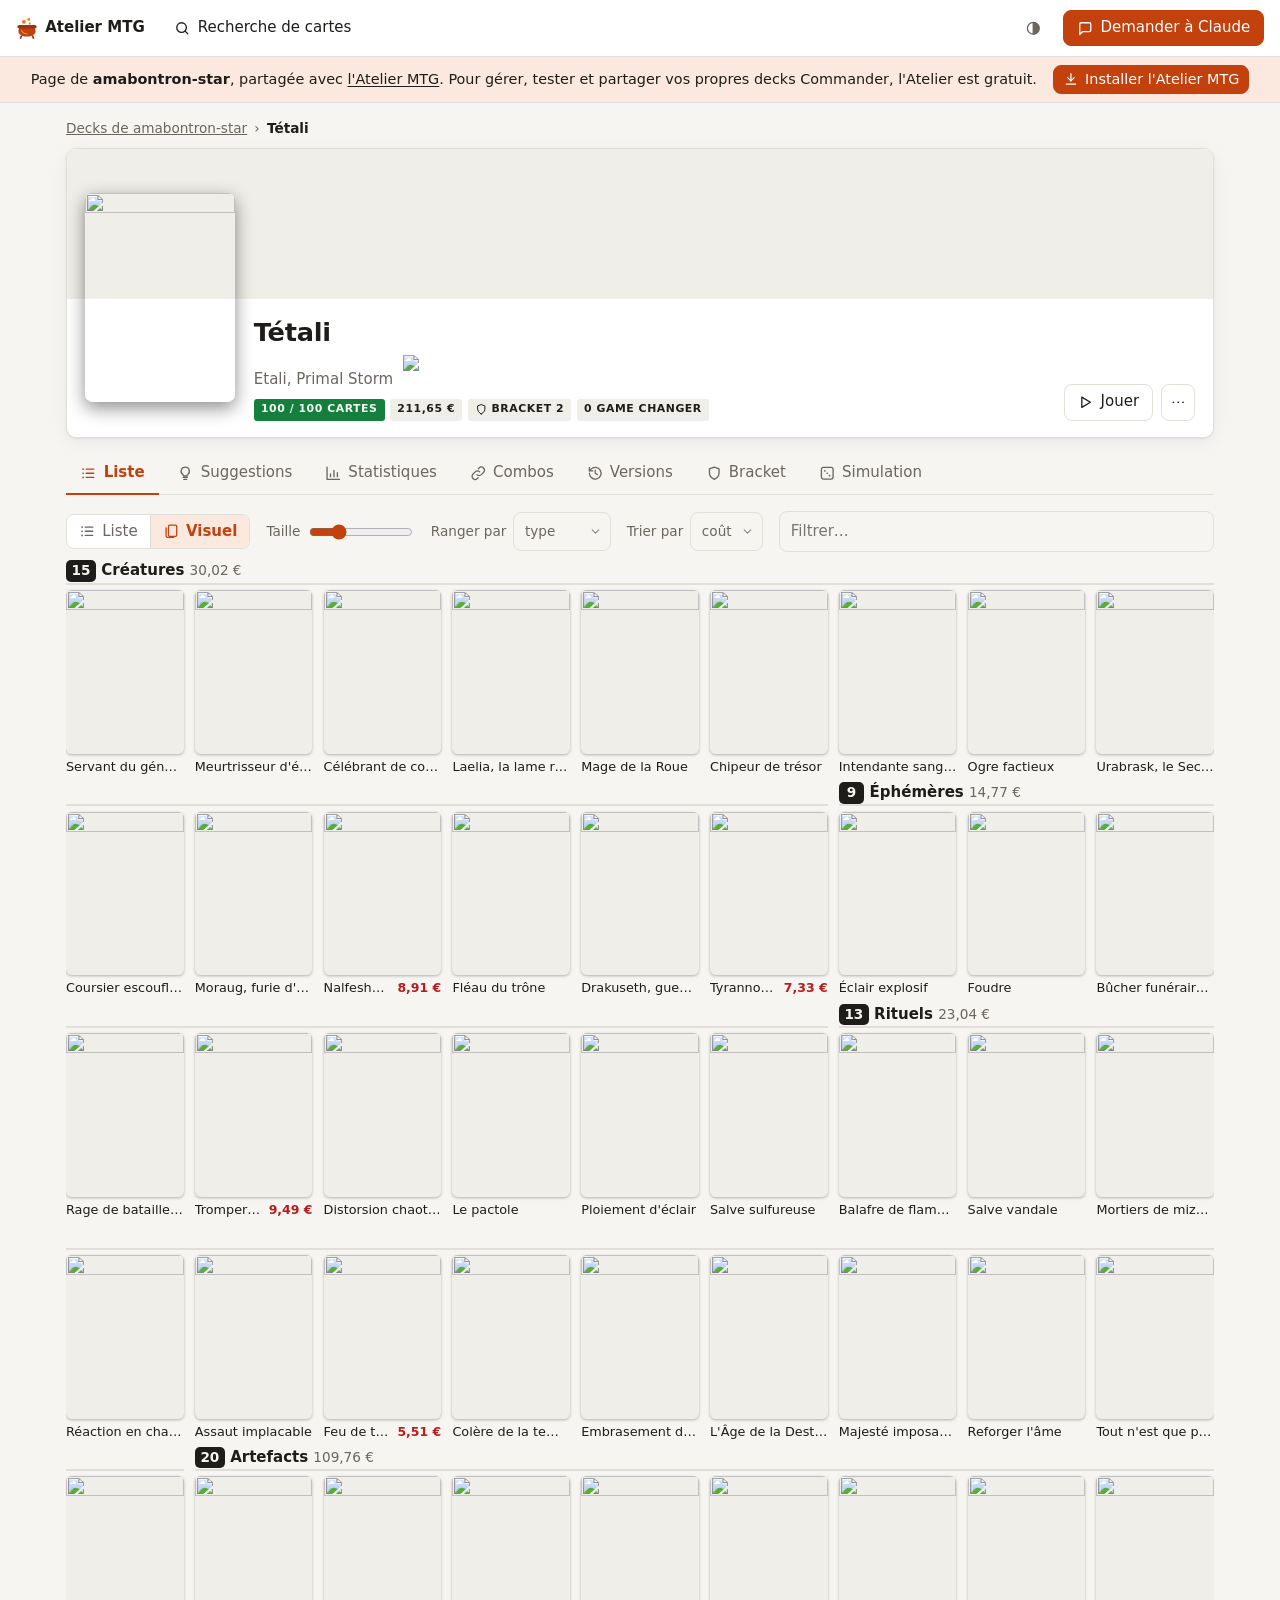
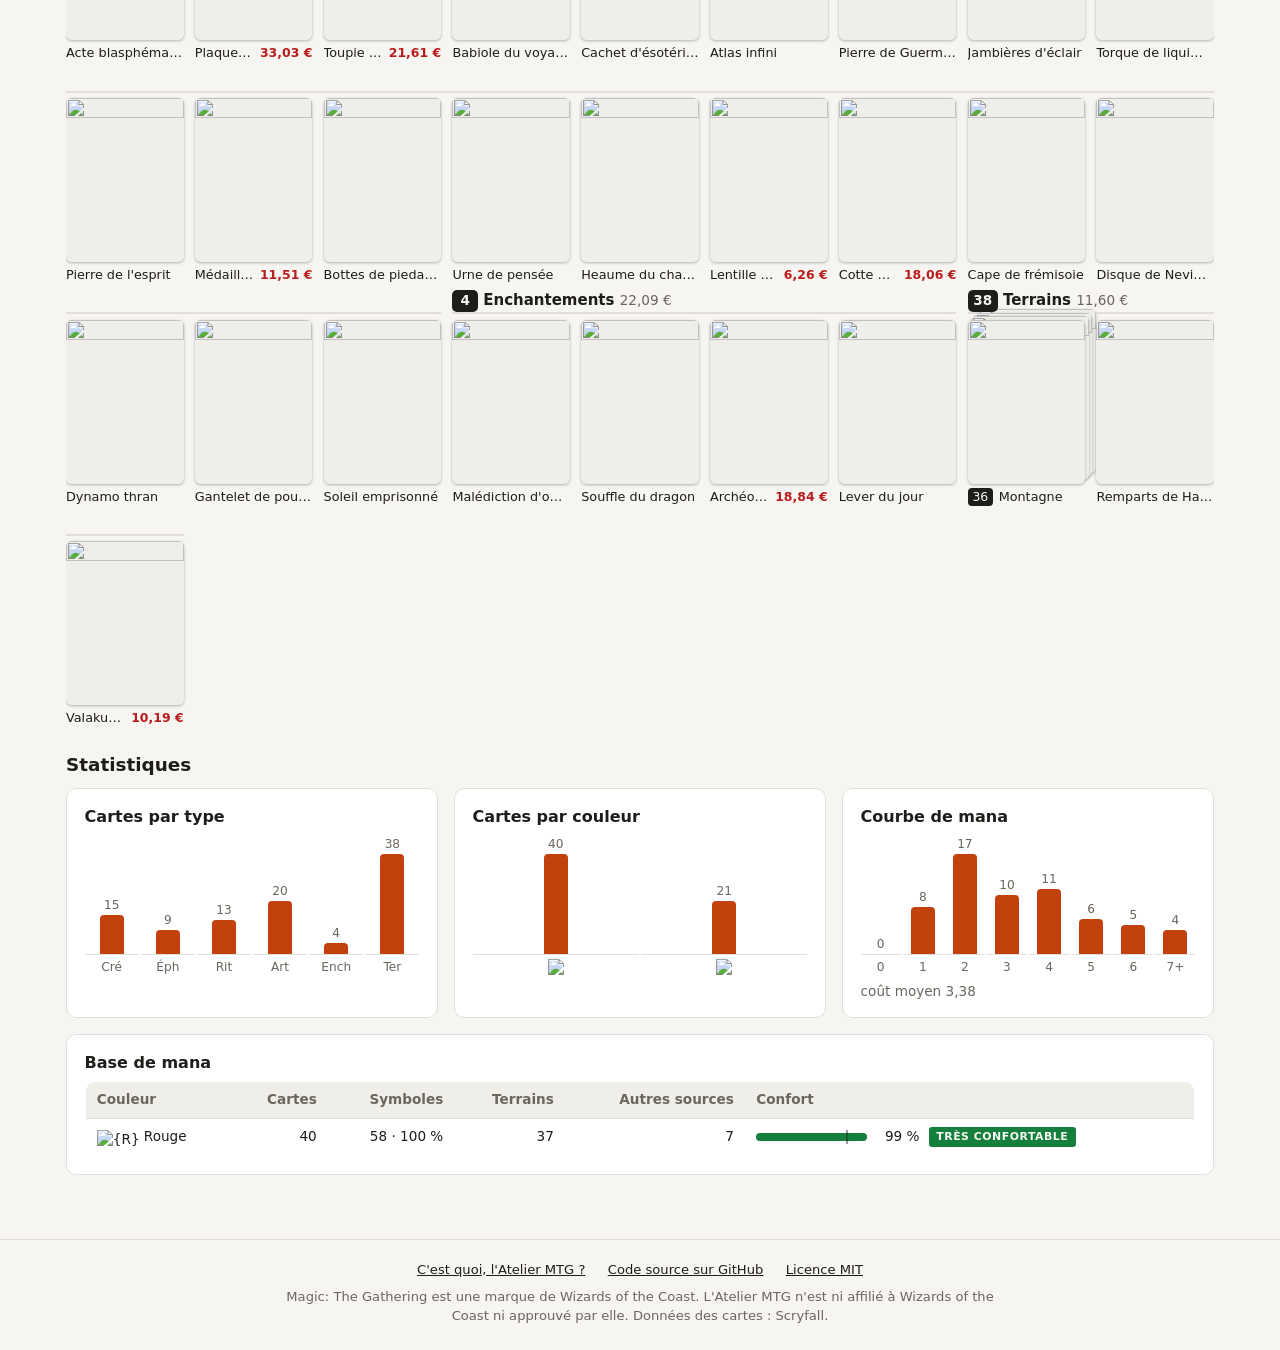
==== tetali/index.html @ b1fd6217 "Partage : Tétali" ====
<!doctype html>
<html lang="fr" class="partage">
<head>
  <meta charset="utf-8">
  <meta name="viewport" content="width=device-width, initial-scale=1">
  <title>Tétali : deck Commander mono-rouge, par amabontron-star</title>
  <meta name="description" content="Deck Commander mono-rouge de 100 cartes autour de Etali, Primal Storm, pour 211,65 €, bracket 2 : liste, visuel, statistiques, combos et table de jeu pour le tester. Partagé par amabontron-star.">
  <link rel="canonical" href="https://amabontron-star.github.io/tetali/">
  <meta name="robots" content="noindex">
  <meta property="og:type" content="website">
  <meta property="og:site_name" content="Atelier MTG">
  <meta property="og:locale" content="fr_FR">
  <meta property="og:url" content="https://amabontron-star.github.io/tetali/">
  <meta property="og:title" content="Tétali : deck Commander mono-rouge, par amabontron-star">
  <meta property="og:description" content="Deck Commander mono-rouge de 100 cartes autour de Etali, Primal Storm, pour 211,65 €, bracket 2 : liste, visuel, statistiques, combos et table de jeu pour le tester. Partagé par amabontron-star.">
  <meta property="og:image" content="https://amabontron-star.github.io/tetali/partage.jpg?v=3d656be153">
  <meta property="og:image:type" content="image/jpeg">
  <meta property="og:image:width" content="1200">
  <meta property="og:image:height" content="630">
  <meta property="og:image:alt" content="Tétali : carte de Etali, Primal Storm, couleurs et chiffres du deck">
  <meta name="twitter:card" content="summary_large_image">
  <link rel="icon" href="data:image/svg+xml,%3Csvg xmlns='http://www.w3.org/2000/svg' viewBox='0 0 32 32'%3E%3Ccircle cx='11.5' cy='7' r='2.8' fill='%23f97316'/%3E%3Ccircle cx='18.5' cy='3.6' r='2' fill='%23f97316'/%3E%3Ccircle cx='19.8' cy='9.6' r='1.6' fill='%23f97316'/%3E%3Cpath d='M8 27.5 6.6 30.6M24 27.5l1.4 3.1' stroke='%239a3412' stroke-width='2.4' stroke-linecap='round'/%3E%3Cpath d='M5 15h22c1 1.9 1.5 3.7 1.5 5.7 0 4.6-5.4 7.8-12.5 7.8S3.5 25.3 3.5 20.7c0-2 .5-3.8 1.5-5.7z' fill='%23c2410c'/%3E%3Crect x='2' y='11.5' width='28' height='5.2' rx='2.6' fill='%239a3412'/%3E%3Cpath d='M8 19.5c1.5 3.5 4.2 5 8 5' stroke='%23fdba74' stroke-width='1.6' fill='none' stroke-linecap='round' opacity='.7'/%3E%3C/svg%3E">
  <link rel="stylesheet" href="style.css?v=aef4d9f4a8">
</head>
<body>
  <header class="barre">
    <a href="#/" class="logo">Atelier MTG</a>
    <div class="aller">
      <input id="aller" class="champ" type="search" placeholder="Chercher une carte ou un deck…" autocomplete="off"
        aria-label="Chercher une carte ou un deck" aria-controls="aller-liste" aria-autocomplete="list">
      <div id="aller-liste" class="aller-liste" role="listbox" hidden></div>
    </div>
    <a href="#/recherche" id="lien-recherche" class="btn btn-discret lien-recherche" data-ico="chercher"><span>Recherche<span class="long">&nbsp;de cartes</span></span></a>
    <div class="espace"></div>
    <div class="barre-droite">
      <span id="etat-maj" class="etat-maj"></span>
      <button id="btn-rafraichir" class="btn btn-discret" data-ico="rafraichir" title="Rafraîchir les prix du jour et la liste officielle des Game Changers">Rafraîchir</button>
      <a href="#/options" id="lien-options" class="btn btn-discret" data-ico="options" title="Options" aria-label="Options"></a>
      <button id="btn-theme" class="btn btn-discret" data-ico="theme" title="Thème clair ou sombre" aria-label="Thème clair ou sombre"></button>
      <button id="btn-chat" class="btn btn-accent" data-ico="discussion"><span class="txt">Demander à Claude</span></button>
    </div>
  </header>
  <div class="cadre">
    <main id="vue" class="vue"></main>
    <aside id="chat" class="chat" hidden></aside>
  </div>
  <div id="modale" class="modale" hidden></div>
  <div id="menu" class="menu" hidden></div>
  <div id="apercu" class="apercu" hidden><img alt=""><div class="legende" hidden></div></div>
  <div id="bulle" class="bulle" role="tooltip" hidden></div>
  <div id="fiche-survol" class="fiche-survol" role="tooltip" hidden></div>
  <div id="toast" class="toast" hidden></div>
  <script src="donnees.js?v=36ec52206e"></script>
  <script src="app.js?v=e1c7c153cd"></script>
</body>
</html>
---- tetali/style.css ----
/* Atelier MTG — thème clair par défaut, sombre selon le système ou le bouton ◐ */
:root {
  --fond: #f6f5f2;
  --surface: #ffffff;
  --surface-2: #f0eee9;
  --bord: #e2dfd8;
  --texte: #1f1d1a;
  --texte-2: #6b665e;
  --accent: #c2410c;
  --accent-texte: #ffffff;
  --accent-doux: #fbe9df;
  --bon: #15803d;
  --bon-doux: #e3f4e8;
  --alerte: #b91c1c;
  --alerte-doux: #fde4e2;
  --juste: #b45309;
  --juste-doux: #fdf0d5;
  --info: #1d4ed8;
  --info-doux: #e3ebfd;
  --ombre: 0 1px 2px rgba(0,0,0,.06), 0 4px 16px rgba(0,0,0,.06);
  --rayon: 10px;
  color-scheme: light;
}
@media (prefers-color-scheme: dark) {
  :root:not([data-theme="light"]) {
    --fond: #161513; --surface: #1f1e1b; --surface-2: #2a2825; --bord: #383530; --texte: #ece9e3; --texte-2: #a39d93;
    --accent: #f26b2c; --accent-texte: #1a0d05; --accent-doux: #3a2216; --bon: #4ade80; --bon-doux: #15301f;
    --alerte: #f87171; --alerte-doux: #3a1919; --info: #93b4ff; --info-doux: #1b2541; --juste: #fbbf24; --juste-doux: #3a2d12;
    --ombre: 0 1px 2px rgba(0,0,0,.4), 0 4px 16px rgba(0,0,0,.3); color-scheme: dark;
  }
}
:root[data-theme="dark"] {
  --fond: #161513; --surface: #1f1e1b; --surface-2: #2a2825; --bord: #383530; --texte: #ece9e3; --texte-2: #a39d93;
  --accent: #f26b2c; --accent-texte: #1a0d05; --accent-doux: #3a2216; --bon: #4ade80; --bon-doux: #15301f;
  --alerte: #f87171; --alerte-doux: #3a1919; --info: #93b4ff; --info-doux: #1b2541; --juste: #fbbf24; --juste-doux: #3a2d12;
  --ombre: 0 1px 2px rgba(0,0,0,.4), 0 4px 16px rgba(0,0,0,.3); color-scheme: dark;
}

* { box-sizing: border-box; }
[hidden] { display: none !important; }
html, body { margin: 0; }
body { background: var(--fond); color: var(--texte); font: 15px/1.45 system-ui, -apple-system, "Segoe UI", Roboto, sans-serif; }
a { color: inherit; }
h1 { font-size: 1.6rem; margin: 0 0 .25rem; letter-spacing: -.01em; }
h2 { font-size: 1.15rem; margin: 1.5rem 0 .6rem; }
h3 { font-size: 1rem; margin: 1rem 0 .4rem; }
.muet { color: var(--texte-2); }
.petit { font-size: .85rem; }
button, input, select, textarea { font: inherit; color: inherit; }

/* ---- barre du haut */
.barre { position: sticky; top: 0; z-index: 20; display: flex; align-items: center; gap: 1rem; padding: .6rem 1rem;
  background: var(--surface); border-bottom: 1px solid var(--bord); }
.logo { display: inline-flex; align-items: center; gap: .45rem; font-weight: 700; text-decoration: none; white-space: nowrap; }
.logo::before, .ap-tete h1::before { content: ""; width: 22px; height: 22px; flex: none; background: url("data:image/svg+xml,%3Csvg xmlns='http://www.w3.org/2000/svg' viewBox='0 0 32 32'%3E%3Ccircle cx='11.5' cy='7' r='2.8' fill='%23f97316'/%3E%3Ccircle cx='18.5' cy='3.6' r='2' fill='%23f97316'/%3E%3Ccircle cx='19.8' cy='9.6' r='1.6' fill='%23f97316'/%3E%3Cpath d='M8 27.5 6.6 30.6M24 27.5l1.4 3.1' stroke='%239a3412' stroke-width='2.4' stroke-linecap='round'/%3E%3Cpath d='M5 15h22c1 1.9 1.5 3.7 1.5 5.7 0 4.6-5.4 7.8-12.5 7.8S3.5 25.3 3.5 20.7c0-2 .5-3.8 1.5-5.7z' fill='%23c2410c'/%3E%3Crect x='2' y='11.5' width='28' height='5.2' rx='2.6' fill='%239a3412'/%3E%3Cpath d='M8 19.5c1.5 3.5 4.2 5 8 5' stroke='%23fdba74' stroke-width='1.6' fill='none' stroke-linecap='round' opacity='.7'/%3E%3C/svg%3E") center / contain no-repeat; }      /* le chaudron du favicon */
.espace { flex: 1; }
/* « Aller à un deck » : une recherche plutôt qu'une liste, pour tenir avec 100 decks */
.aller { position: relative; flex: 0 1 380px; min-width: 0; }
.aller .champ { padding: .4rem .7rem; }
.aller-liste { position: absolute; top: calc(100% + 6px); left: 0; width: max(100%, 420px); max-width: calc(100vw - 16px); z-index: 45;
  max-height: calc(100vh - 64px); overflow-y: auto; background: var(--surface);
  border: 1px solid var(--bord); border-radius: 10px; box-shadow: var(--ombre); padding: .3rem; }
.aller-item { display: grid; grid-template-columns: 3.4rem minmax(0, 1fr); grid-template-rows: auto auto; column-gap: .5rem; padding: .4rem .55rem;
  border-radius: 7px; text-decoration: none; }
.aller-item .identite { grid-row: span 2; align-self: center; margin: 0; }
.aller-nom { font-weight: 600; white-space: nowrap; overflow: hidden; text-overflow: ellipsis; }
.aller-cmd { font-size: .8rem; color: var(--texte-2); white-space: nowrap; overflow: hidden; text-overflow: ellipsis; }
.aller-item.choisi { background: var(--accent-doux); }
.aller-vide { padding: .6rem; }
.aller-pied { display: flex; justify-content: space-between; gap: 1rem; padding: .45rem .55rem .25rem; border-top: 1px solid var(--bord); margin-top: .3rem; }
.aller-pied a, .aller-vide a { color: var(--accent); }
@media (max-width: 700px) { .etat-maj { display: none; } }
@media (max-width: 560px) { .barre { gap: .5rem; padding: .5rem .6rem; } .logo { font-size: 0; gap: 0; }
  .lien-recherche > span, #btn-chat .txt { display: none; } }
.fil { display: flex; gap: .45rem; align-items: center; font-size: .85rem; color: var(--texte-2); margin: -.25rem 0 .6rem; }
.fil a { color: var(--texte-2); }
.fil a:hover { color: var(--accent); }
.fil [aria-current] { color: var(--texte); font-weight: 600; }
.barre-droite { display: flex; align-items: center; gap: .5rem; }
.etat-maj { font-size: .8rem; color: var(--texte-2); white-space: nowrap; }

.btn { border: 1px solid var(--bord); background: var(--surface); padding: .4rem .8rem; border-radius: 8px; cursor: pointer; white-space: nowrap; }
.btn:hover { background: var(--surface-2); }
.btn:disabled { opacity: .5; cursor: default; }
.btn-accent { background: var(--accent); color: var(--accent-texte); border-color: var(--accent); }
.btn-accent:hover { background: var(--accent); filter: brightness(1.08); }
.btn-discret { border-color: transparent; background: transparent; color: var(--texte-2); }
.btn-danger { color: var(--alerte); }
.btn-petit { padding: .2rem .55rem; font-size: .85rem; }

/* icônes au trait, à gauche du libellé */
.ico { width: 1.1em; height: 1.1em; flex: none; fill: none; stroke: currentColor; stroke-width: 1.9; stroke-linecap: round; stroke-linejoin: round; vertical-align: -.2em; }
.btn, .segments button, .onglets a, .fc-liens a, .lien-discret, .rch-go { display: inline-flex; align-items: center; justify-content: center; gap: .45em; }
.btn-icone { padding-left: .5rem; padding-right: .5rem; }
.btn-menu .ico { display: block; margin: auto; }

/* onglets du deck, collés sous la barre du haut au défilement, avec « Ajouter des cartes » */
.onglets-deck { position: sticky; top: var(--haut-barre, 54px); z-index: 15; display: flex; align-items: center; gap: .75rem;
  margin: 1rem 0 .5rem; background: var(--fond); box-shadow: inset 0 -1px 0 var(--bord); }
.onglets-deck .onglets { flex: 1; min-width: 0; margin: 0; border-bottom: 0; align-self: stretch; }
.onglets-deck .onglets a { margin-bottom: 0; }
.onglets-deck #btn-ajouter { flex: none; }
@media (max-width: 640px) { .onglets-deck #btn-ajouter .txt { display: none; } }

/* ---- mise en page */
.cadre { display: flex; min-height: calc(100vh - 54px); }
.vue { flex: 1; min-width: 0; max-width: 1180px; margin: 0 auto; padding: 1.25rem 1rem 4rem; }
.chargement { color: var(--texte-2); padding: 2rem 0; }
.erreur { background: var(--alerte-doux); color: var(--alerte); padding: .75rem 1rem; border-radius: var(--rayon); }

/* ---- accueil */
.grille-decks { display: grid; grid-template-columns: repeat(auto-fill, minmax(260px, 1fr)); gap: 1rem; margin-top: 1rem; }
.carte-deck { background: var(--surface); border: 1px solid var(--bord); border-radius: var(--rayon); overflow: hidden; text-decoration: none;
  box-shadow: var(--ombre); display: flex; flex-direction: column; transition: transform .12s; }
.carte-deck:hover { transform: translateY(-2px); }
.carte-deck .art { display: block; width: 100%; height: 130px; object-fit: cover; object-position: center 25%; background: var(--surface-2); }
.carte-deck .titre .identite { margin-left: .2rem; }
.titre-page { display: flex; flex-wrap: wrap; gap: .75rem 1rem; align-items: flex-end; justify-content: space-between; }
.choix-couleurs { display: inline-flex; gap: 2px; }
.couleur { border: 1px solid transparent; background: transparent; border-radius: 999px; padding: 3px; cursor: pointer; line-height: 0; opacity: .45; }
.couleur:hover { opacity: .8; }
.couleur.actif { opacity: 1; border-color: var(--accent); background: var(--accent-doux); }
.couleur .sym { width: 20px; height: 20px; vertical-align: 0; }
.contient { margin-top: .2rem; color: var(--texte-2); }
.contient strong { color: var(--texte); font-weight: 600; }
.tableau-decks tbody tr { cursor: pointer; }
.tableau-decks tbody tr:hover td { background: var(--surface-2); }
.tableau-decks a { text-decoration: none; }
.tableau-decks td { vertical-align: middle; }
.alerte-texte { color: var(--alerte); font-weight: 600; }
.carte-deck .corps { padding: .8rem 1rem 1rem; display: grid; gap: .35rem; }
.carte-deck .titre { font-weight: 700; font-size: 1.05rem; }
.chiffres { display: flex; flex-wrap: wrap; gap: .35rem; }

/* ---- badges */
/* façon Scryfall : rectangles pleins, petites capitales ; le texte prend la couleur du fond de page (foncé en thème
   sombre, clair en thème clair), lisible sur les deux */
.badge { display: inline-flex; align-items: center; gap: .25rem; font-size: .68rem; font-weight: 700; line-height: 1; letter-spacing: .05em;
  text-transform: uppercase; padding: .3rem .45rem; border-radius: 3px; background: var(--surface-2); color: var(--texte); white-space: nowrap; }
.badge-ok { background: var(--bon); color: var(--fond); }
.badge-alerte, .badge-cher { background: var(--alerte); color: var(--fond); }
.badge-juste { background: var(--juste); color: var(--fond); }
.badge-gc { background: var(--accent); color: var(--fond); }
.badge-bracket .ico { width: 1.15em; height: 1.15em; }
.tag { font-size: .72rem; color: var(--texte-2); border: 1px solid var(--bord); border-radius: 4px; padding: 0 .3rem; background: transparent; cursor: pointer; line-height: 1.5; }
.tag:hover { border-color: var(--accent); color: var(--accent); }
.identite { display: inline-flex; gap: 2px; vertical-align: -2px; margin-left: .3rem; }
.sym { width: 16px; height: 16px; vertical-align: -3px; }

/* ---- en-tête d'un deck */
.entete-deck { position: relative; border-radius: var(--rayon); overflow: hidden; background: var(--surface); border: 1px solid var(--bord); box-shadow: var(--ombre); }
.entete-deck .bandeau { height: 150px; background: var(--surface-2) center 22% / cover no-repeat; }
.entete-deck .infos { padding: .9rem 1.1rem 1rem; display: flex; flex-wrap: wrap; gap: .75rem 1.5rem; align-items: flex-end; justify-content: space-between; }
.entete-deck .actions { display: flex; flex-wrap: wrap; gap: .5rem; }
.note { margin: .75rem 0 0; padding: .6rem .9rem; border-radius: 8px; background: var(--accent-doux); color: var(--texte); border-left: 3px solid var(--accent); }
.onglets { display: flex; gap: .25rem; margin: 1rem 0 .5rem; border-bottom: 1px solid var(--bord); overflow-x: auto; overflow-y: hidden; }
.onglets a { padding: .55rem .9rem; text-decoration: none; color: var(--texte-2); border-bottom: 2px solid transparent; margin-bottom: -1px; white-space: nowrap; }
.onglets a.actif { color: var(--accent); border-color: var(--accent); font-weight: 600; }

/* ---- barre d'outils de la liste : affichage, rangement, tri, filtre */
.barre-outils { display: flex; flex-wrap: wrap; gap: .6rem 1rem; align-items: center; margin: 1rem 0 .25rem; }
.barre-outils .outil { display: inline-flex; align-items: center; gap: .4rem; white-space: nowrap; }
.barre-outils .filtre { flex: 1; min-width: 200px; width: auto; }
.segments { display: inline-flex; border: 1px solid var(--bord); border-radius: 8px; overflow: hidden; background: var(--surface); }
.segments button { border: 0; background: transparent; padding: .35rem .75rem; cursor: pointer; color: var(--texte-2); }
.segments button + button { border-left: 1px solid var(--bord); }
.segments button:hover { background: var(--surface-2); color: var(--texte); }
.segments button.actif { background: var(--accent-doux); color: var(--accent); font-weight: 600; }
.champ-petit { width: auto; padding: .3rem .5rem; }
#taille { width: 6.5rem; accent-color: var(--accent); }
.vide { text-align: center; padding: 2rem 1rem; }

/* ---- liste des cartes */
.groupe { margin-top: 1.1rem; }
.groupe-titre { display: flex; align-items: baseline; gap: .5rem; font-weight: 700; padding: 0 .25rem .3rem; border-bottom: 1px solid var(--bord); }
.groupe-titre .muet { font-weight: 400; }
.nb-groupe { display: inline-block; min-width: 1.6rem; padding: 0 .35rem; border-radius: 5px; background: var(--texte); color: var(--fond);
  font-size: .85rem; text-align: center; font-variant-numeric: tabular-nums; }

/* ---- vue « étalée » : les cartes en images, empilées par exemplaires */
.etale { display: grid; grid-template-columns: repeat(auto-fill, minmax(150px, 1fr)); gap: 1rem .8rem; margin-top: .7rem; }
.carte-v { min-width: 0; }
.pile { position: relative; display: block; width: 100%; padding: 0; border: 0; background: none; cursor: pointer; color: inherit; font: inherit; }
.etale.avec-piles .pile { padding: 14px 14px 0 0; }
.pile .recto, .pile .couche { display: block; width: 100%; aspect-ratio: 488 / 680; border-radius: 4.75% / 3.5%; background: var(--surface-2);
  box-shadow: 0 1px 3px rgba(0,0,0,.28); object-fit: cover; }
.pile .recto { position: relative; z-index: 1; transition: transform .12s; }
.pile:hover .recto, .pile:focus-visible .recto { transform: translateY(-3px); }
.pile:focus-visible { outline: 2px solid var(--accent); outline-offset: 3px; border-radius: 8px; }
.pile .couche { position: absolute; width: calc(100% - 14px); left: calc(var(--k) * 4.5px); top: calc(14px - var(--k) * 4.5px); }
.sans-image { display: flex !important; align-items: center; justify-content: center; padding: .5rem; text-align: center; font-size: .8rem; color: var(--texte-2); border: 1px dashed var(--bord); }
.marques { position: absolute; z-index: 2; left: 6px; top: 6px; display: flex; flex-wrap: wrap; gap: 3px; }
.etale.avec-piles .marques { top: 20px; }
.marque { font-size: .68rem; font-weight: 700; line-height: 1; padding: .2rem .35rem; border-radius: 4px; box-shadow: 0 1px 2px rgba(0,0,0,.35); }
.marque-gc { background: var(--accent); color: var(--accent-texte); }
.marque-alerte { background: var(--alerte); color: var(--accent-texte); }
.legende-v { display: flex; align-items: baseline; gap: .35rem; margin-top: .35rem; font-size: .85rem; min-width: 0; }
.qte-v { flex-shrink: 0; min-width: 1.3rem; padding: 0 .3rem; border-radius: 4px; background: var(--texte); color: var(--fond); font-size: .78rem; text-align: center; }
.nom-v { flex: 1; min-width: 0; white-space: nowrap; overflow: hidden; text-overflow: ellipsis; }
.prix-v { flex-shrink: 0; color: var(--texte-2); font-size: .78rem; font-variant-numeric: tabular-nums; }
.prix-v.cher { color: var(--alerte); font-weight: 600; }
.etale-main { grid-template-columns: repeat(auto-fill, minmax(120px, 1fr)); }

/* vue Visuel d'un deck, façon Magic-Ville : les catégories s'enchaînent, un trait les sépare, cartes à la taille choisie (--l) */
.flot { --gx: .7rem; display: grid; grid-template-columns: repeat(auto-fill, minmax(min(var(--l), 100%), 1fr)); gap: .35rem var(--gx);
  margin-top: .5rem; overflow-x: clip; }
.flot .carte-v { position: relative; padding-top: 1.85rem; }
.flot .carte-v::before { content: ""; position: absolute; left: 0; right: calc(-1 * var(--gx)); top: 1.4rem; height: 2px; background: var(--bord); }
.flot .carte-v.fin::before { right: 0; }
.flot-titre { position: absolute; z-index: 2; left: 0; top: 0; line-height: 1.35rem; font-weight: 700; white-space: nowrap; overflow: hidden; text-overflow: ellipsis;
  max-width: min(calc(var(--n) * (100% + var(--gx)) - var(--gx)), var(--reste, 100vw)); }
.flot-titre .muet { font-weight: 400; }
.flot .empile .couche { width: 100%; left: calc(var(--k) * 3.5px); top: calc(var(--k) * -3.5px); }
.flot .legende-v { margin-top: .25rem; font-size: .8rem; }
.flot.serre .prix-v:not(.cher) { display: none; }
/* le Maybeboard à part, sous le deck */
.flot-maybe { margin-top: 2.2rem; padding-top: .9rem; border-top: 1px dashed var(--bord); }
.groupe-maybe { margin-top: 2.2rem; }

/* commandant dans l'en-tête du deck, à cheval sur le bandeau ; deux partenaires en éventail */
.cmds-entete { position: absolute; z-index: 1; left: 1.1rem; top: 44px; display: flex; --l: 150px; }
.cmd-entete { display: block; width: var(--l); padding: 0; border: 0; background: none; cursor: pointer; border-radius: 4.75% / 3.5%;
  transition: transform .15s; }
.cmd-entete img { display: block; width: 100%; aspect-ratio: 488 / 680; border-radius: 4.75% / 3.5%; box-shadow: 0 6px 18px rgba(0,0,0,.45); }
.cmd-entete:focus-visible { outline: 2px solid var(--accent); outline-offset: 3px; }
.entete-deck.avec-cmd .infos { padding-left: calc(150px + 2.3rem); min-height: 120px; }
.duo .cmds-entete { left: 1.8rem; }
.duo .cmd-entete:first-child { transform: rotate(-5deg); transform-origin: bottom center; }
.duo .cmd-entete + .cmd-entete { margin-left: -78px; transform: rotate(5deg) translateY(6px); transform-origin: bottom center; }
.duo .cmd-entete:hover, .duo .cmd-entete:focus-visible { position: relative; z-index: 2; transform: translateY(-4px); }
.entete-deck.duo .infos { padding-left: calc(2 * 150px - 78px + 3.5rem); }
@media (max-width: 700px) {
  .cmds-entete, .duo .cmds-entete { position: relative; left: auto; top: auto; margin: -80px 0 0 1.1rem; --l: 110px; }
  .duo .cmds-entete { margin-left: 1.6rem; }
  .duo .cmd-entete + .cmd-entete { margin-left: -50px; }
  .entete-deck.avec-cmd .infos, .entete-deck.duo .infos { padding-left: 1.1rem; min-height: 0; }
}
}
@media (max-width: 560px) { .etale { grid-template-columns: repeat(auto-fill, minmax(120px, 1fr)); } }
.ligne { display: grid; grid-template-columns: 2.4rem minmax(0, 1fr) auto auto 4.6rem 2rem; align-items: center; gap: .6rem;
  padding: .32rem .25rem; border-bottom: 1px solid var(--bord); }
.ligne:hover { background: var(--surface); }
.ligne-carte { cursor: pointer; }
.ligne .qte { color: var(--texte-2); font-variant-numeric: tabular-nums; text-align: right; }
.ligne .nom { min-width: 0; display: flex; flex-wrap: wrap; align-items: baseline; gap: .1rem .5rem; cursor: default; }
.ligne .nom .en { font-weight: 550; }
.ligne .nom .fr { color: var(--texte-2); font-size: .85rem; }
.ligne .badges { display: flex; flex-wrap: wrap; gap: .25rem; justify-content: flex-end; }
.ligne .prix { text-align: right; font-variant-numeric: tabular-nums; text-decoration: none; }
.ligne .prix:hover { text-decoration: underline; }
.ligne .prix.cher { color: var(--alerte); font-weight: 600; }
.cout { display: inline-flex; gap: 1px; white-space: nowrap; }
.cout img { width: 15px; height: 15px; }
.btn-menu { border: 0; background: transparent; cursor: pointer; color: var(--texte-2); border-radius: 6px; width: 2rem; height: 1.8rem; font-size: 1.1rem; }
.btn-menu:hover { background: var(--surface-2); color: var(--texte); }
@media (max-width: 700px) {
  .ligne { grid-template-columns: 2rem minmax(0, 1fr) 4.2rem 2rem; }
  .ligne .cout, .ligne .badges { display: none; }
}

/* ---- menu contextuel, modale, aperçu, toast */
.menu { position: fixed; z-index: 66; min-width: 220px; overflow-y: auto; background: var(--surface); border: 1px solid var(--bord); border-radius: 8px; box-shadow: var(--ombre); padding: .3rem; }
.menu button { display: flex; align-items: center; gap: .55rem; width: 100%; text-align: left; border: 0; background: transparent; padding: .45rem .7rem; border-radius: 6px; cursor: pointer; }
.menu button:hover { background: var(--surface-2); }
.menu-titre { padding: .35rem .7rem .15rem; font-size: .78rem; color: var(--texte-2); }
.menu-sep { border: 0; border-top: 1px solid var(--bord); margin: .3rem .2rem; }
.modale { position: fixed; inset: 0; z-index: 40; background: rgba(0,0,0,.35); display: flex; align-items: flex-start; justify-content: center; padding: 6vh 1rem; }
.modale-boite { width: min(680px, 100%); max-height: 88vh; overflow: auto; background: var(--surface); border-radius: 12px; box-shadow: var(--ombre); padding: 1.1rem 1.2rem 1.2rem; }
.modale-boite h2 { margin-top: 0; }
.modale-boite:focus { outline: none; }
.modale-boite.large { width: min(860px, 100%); }
/* fiche d'une carte */
.fiche-carte { display: grid; grid-template-columns: 300px minmax(0, 1fr); gap: 1.2rem; }
.fc-image img, .fc-image .sans-image { display: block; width: 100%; aspect-ratio: 488 / 680; border-radius: 14px; box-shadow: 0 4px 18px rgba(0,0,0,.3); }
.fc-infos { display: flex; flex-direction: column; gap: .6rem; min-width: 0; }
.fc-tete { display: flex; justify-content: space-between; align-items: flex-start; gap: .5rem; }
.fc-tete h2 { margin: 0; font-size: 1.3rem; }
.fc-infos .texte { white-space: normal; font-size: .9rem; background: var(--surface-2); border-radius: 8px; padding: .6rem .75rem; }
.fc-ligne { display: flex; flex-wrap: wrap; align-items: center; gap: .4rem; }
.fc-ligne > .petit:first-child { min-width: 5.5rem; }
.fc-actions { display: flex; flex-wrap: wrap; gap: .5rem; margin-top: .3rem; }
.fc-nav { display: flex; justify-content: space-between; align-items: center; gap: .5rem; margin-top: auto; padding-top: .6rem; border-top: 1px solid var(--bord); }
@media (max-width: 640px) { .fiche-carte { grid-template-columns: 1fr; } .fc-image { max-width: 240px; margin: 0 auto; } }

/* changer la version (le visuel) d'une carte */
.fc-version { display: flex; flex-direction: column; align-items: center; gap: .1rem; margin-top: .5rem; text-align: center; }
.lien-discret { border: 0; background: none; padding: .15rem .35rem; border-radius: 5px; color: var(--texte-2); font: inherit; font-size: .85rem;
  text-decoration: underline; text-decoration-color: var(--bord); text-underline-offset: 3px; cursor: pointer; }
.lien-discret:hover { color: var(--accent); text-decoration-color: currentColor; }
.versions-tete { display: flex; justify-content: space-between; align-items: center; gap: .6rem; flex-wrap: wrap; }
.versions-titre { font-size: 1.2rem; font-weight: 700; }
.choix-versions .barre-outils { margin: .2rem 0 0; }
.grille-versions { display: grid; grid-template-columns: repeat(auto-fill, minmax(130px, 1fr)); gap: .6rem; margin-top: .8rem; }
.version { position: relative; display: flex; flex-direction: column; gap: .12rem; padding: .35rem; border: 2px solid transparent; border-radius: 10px;
  background: none; color: inherit; font: inherit; text-align: left; cursor: pointer; }
.version:hover { background: var(--surface-2); }
.version.actuelle { border-color: var(--accent); background: var(--accent-doux); }
.version img, .version .sans-image { display: block; width: 100%; aspect-ratio: 488 / 680; border-radius: 6px; margin-bottom: .2rem; }
.version .sans-image { display: grid; place-items: center; background: var(--surface-2); font-size: .8rem; text-align: center; padding: .4rem; }
.v-ed { font-size: .82rem; font-weight: 600; line-height: 1.25; overflow: hidden; display: -webkit-box; -webkit-line-clamp: 2; -webkit-box-orient: vertical; }
.v-info { font-size: .76rem; color: var(--texte-2); }
.v-fr { color: var(--accent); }
.v-marque { position: absolute; top: .6rem; left: .6rem; font-size: .7rem; font-weight: 700; padding: .05rem .4rem; border-radius: 5px; background: var(--accent); color: #fff; }
.v-marque.v-defaut { background: var(--surface); color: var(--texte-2); border: 1px solid var(--bord); }
.fiche-image { width: 180px; }
.champ { width: 100%; padding: .55rem .7rem; border: 1px solid var(--bord); border-radius: 8px; background: var(--fond); }
.champ:focus { outline: 2px solid var(--accent); outline-offset: -1px; }
/* listes déroulantes : notre chevron, à distance du bord (celui du navigateur y est collé) */
select.champ { appearance: none; padding-right: 2.3rem; background-image: url("data:image/svg+xml,%3Csvg xmlns='http://www.w3.org/2000/svg' viewBox='0 0 24 24' fill='none' stroke='%238f8a84' stroke-width='2.2' stroke-linecap='round' stroke-linejoin='round'%3E%3Cpath d='m6 9 6 6 6-6'/%3E%3C/svg%3E");
  background-repeat: no-repeat; background-position: right .75rem center; background-size: .95rem; }
select.champ.champ-petit, .moteur select.champ.champ-petit { padding-right: 1.8rem; background-position: right .5rem center; background-size: .8rem; }
.resultats { margin: .5rem 0; display: grid; gap: 2px; max-height: 320px; overflow: auto; }
.resultats button { text-align: left; border: 0; background: transparent; padding: .4rem .55rem; border-radius: 6px; cursor: pointer; }
.resultats button:hover, .resultats button.choisi { background: var(--accent-doux); }
.res-ligne { display: flex; align-items: center; gap: .3rem; }
.res-ligne .res-carte { flex: 1; min-width: 0; }
.resultats .res-plus { flex: none; width: 2rem; height: 2rem; padding: 0; display: grid; place-items: center; border-radius: 8px;
  color: var(--accent); border: 1px solid var(--bord); background: var(--surface); }
.resultats button.res-plus:hover { background: var(--accent); border-color: var(--accent); color: var(--accent-texte); }
.resultats span.res-plus { border-color: transparent; background: none; }
.res-carte { display: grid; grid-template-columns: minmax(0, 1fr) auto auto 4.4rem; gap: .6rem; align-items: center; width: 100%; }
.res-nom { min-width: 0; }
.res-nom .en { font-weight: 550; }
.res-type { display: block; font-size: .76rem; color: var(--texte-2); white-space: nowrap; overflow: hidden; text-overflow: ellipsis; }
.res-badges { display: flex; flex-wrap: wrap; gap: .25rem; justify-content: flex-end; }
.res-carte .prix { text-align: right; font-variant-numeric: tabular-nums; }
.res-carte .prix.cher { color: var(--alerte); font-weight: 600; }
.journal { margin-top: .6rem; color: var(--bon); display: grid; gap: .15rem; max-height: 6.5rem; overflow: auto; }
.bloc { display: block; margin-top: .8rem; }
.bloc .champ { margin-top: .3rem; }
.cmd-choisi { display: flex; align-items: center; gap: .8rem; margin-top: .4rem; padding: .5rem; border: 1px solid var(--bord); border-radius: 8px; }
.cmd-choisi img { width: 64px; border-radius: 4px; }
.cmd-choisi > div { flex: 1; min-width: 0; }
@media (max-width: 560px) { .res-carte { grid-template-columns: minmax(0, 1fr) 4.2rem; } .res-carte .cout, .res-badges { display: none; } }
.fiche { display: grid; grid-template-columns: 180px 1fr; gap: 1rem; margin-top: .75rem; }
.fiche-image > img { display: block; width: 180px; border-radius: 9px; }
.form-ligne { display: flex; flex-wrap: wrap; gap: .5rem; align-items: center; margin-top: .75rem; }
.boutons { display: flex; justify-content: flex-end; gap: .5rem; margin-top: 1rem; }
@media (max-width: 560px) { .fiche { grid-template-columns: 1fr; } .fiche-image, .fiche-image > img { width: 160px; } }
/* sur un écran bas, l'image rapetisse pour tenir entière avec sa légende */
.apercu { position: fixed; z-index: 60; width: min(244px, calc((100vh - 70px) * 488 / 680)); pointer-events: none; }
.apercu img { display: block; width: 100%; aspect-ratio: 488 / 680; border-radius: 11px; box-shadow: 0 8px 30px rgba(0,0,0,.35); background: var(--surface-2); }
.apercu .legende { margin-top: .35rem; padding: .3rem .6rem; border-radius: 6px; background: var(--texte); color: var(--fond); font-size: .85rem;
  text-align: center; font-variant-numeric: tabular-nums; box-shadow: var(--ombre); }
.apercu .legende.cher { background: var(--alerte); color: var(--accent-texte); font-weight: 600; }
/* carte citée dans un texte rédigé : l'image au survol */
:is(.msg, p, li, .note) .nc { text-decoration: underline dotted color-mix(in srgb, currentColor 45%, transparent); text-underline-offset: 3px; }
/* fiche texte au survol d'une carte (vue Visuel), façon Magic-Ville */
.fiche-survol { position: fixed; z-index: 62; width: 330px; max-width: calc(100vw - 16px); background: var(--surface); color: var(--texte);
  border: 1px solid var(--bord); border-radius: 10px; box-shadow: 0 8px 28px rgba(0,0,0,.35); padding: .7rem .85rem; pointer-events: none;
  font-size: .9rem; line-height: 1.4; max-height: calc(100vh - 16px); overflow: hidden; }
.fs-tete { display: flex; justify-content: space-between; align-items: baseline; gap: .5rem; }
.fs-nom { font-size: 1.05rem; font-weight: 650; }
.fs-en { font-size: .78rem; color: var(--texte-2); }
.fs-type { color: var(--texte-2); font-size: .85rem; margin: .15rem 0 .5rem; }
.fs-texte p { margin: 0 0 .4rem; }
.fs-texte p:last-child { margin-bottom: 0; }
.fs-texte hr { border: 0; border-top: 1px solid var(--bord); margin: .45rem 0; }
.rappel { color: var(--texte-2); }
.sym-t { width: 1.07em; height: 1.07em; vertical-align: -.16em; margin: 0 .07em; }   /* à la taille du texte qui l'entoure */
.fs-pied { display: flex; flex-wrap: wrap; align-items: center; gap: .3rem .5rem; margin-top: .55rem; padding-top: .45rem; border-top: 1px solid var(--bord);
  font-size: .82rem; font-variant-numeric: tabular-nums; }
.fs-pied .cher { color: var(--alerte); font-weight: 600; }
.bulle { position: fixed; z-index: 65; max-width: 320px; padding: .45rem .65rem; border-radius: 6px; background: var(--texte); color: var(--fond);
  font-size: .8rem; line-height: 1.35; white-space: pre-line; pointer-events: none; box-shadow: var(--ombre);
  max-height: calc(100vh - 16px); overflow: hidden; }
.toast { position: fixed; bottom: 1.2rem; left: 50%; transform: translateX(-50%); z-index: 70; background: var(--texte); color: var(--fond);
  padding: .6rem 1rem; border-radius: 8px; box-shadow: var(--ombre); }

/* ---- tableaux (historique, bracket, simulation) */
.tableau { width: 100%; border-collapse: collapse; background: var(--surface); border: 1px solid var(--bord); border-radius: var(--rayon); overflow: hidden; }
.tableau th, .tableau td { padding: .5rem .7rem; border-bottom: 1px solid var(--bord); text-align: left; vertical-align: top; }
.tableau th { background: var(--surface-2); font-weight: 600; font-size: .85rem; color: var(--texte-2); }
.tableau td.num, .tableau th.num { text-align: right; font-variant-numeric: tabular-nums; white-space: nowrap; }
.tableau tr:last-child td { border-bottom: 0; }
.defile { overflow-x: auto; }                         /* tableau trop large pour l'écran : il défile, la page non */
.defile > .tableau { min-width: 40rem; }
/* jauge de confort d'une couleur (base de mana) : 50 à 100 %, repère à 90 % (l'objectif de Karsten) */
.jauge { display: flex; align-items: center; gap: .6rem; white-space: nowrap; }
.jauge-piste { position: relative; width: 7rem; height: 8px; border-radius: 4px; background: var(--surface-2); flex: none; }
.jauge-barre { position: absolute; left: 0; top: 0; bottom: 0; border-radius: 4px; }
.jauge-bon { background: var(--bon); } .jauge-juste { background: var(--juste); } .jauge-alerte { background: var(--alerte); }
.jauge-cible { position: absolute; left: 80%; top: -3px; bottom: -3px; border-left: 2px solid var(--texte); opacity: .45; }
.jauge-val { min-width: 2.6rem; text-align: right; font-variant-numeric: tabular-nums; }
.diff-plus { color: var(--bon); }
.diff-moins { color: var(--alerte); }
.panneau { background: var(--surface); border: 1px solid var(--bord); border-radius: var(--rayon); padding: 1rem 1.1rem; margin-top: 1rem; }
.grille-2 { display: grid; grid-template-columns: repeat(auto-fit, minmax(280px, 1fr)); gap: 1rem; }
.gros-chiffre { font-size: 2rem; font-weight: 700; line-height: 1.1; }
.barre-prog { height: 8px; background: var(--surface-2); border-radius: 99px; overflow: hidden; margin: .5rem 0; }
.barre-prog > div { height: 100%; background: var(--accent); transition: width .3s; }
.signif-plus { color: var(--bon); font-weight: 600; }
.signif-moins { color: var(--alerte); font-weight: 600; }
details summary { cursor: pointer; color: var(--texte-2); margin-top: .5rem; }
fieldset { border: 1px solid var(--bord); border-radius: 8px; padding: .6rem .8rem; margin: .75rem 0 0; }
legend { color: var(--texte-2); font-size: .85rem; padding: 0 .3rem; }
.cases { display: flex; flex-wrap: wrap; gap: .4rem 1rem; }
.cases label { display: inline-flex; gap: .35rem; align-items: center; white-space: nowrap; }
.puces { display: flex; flex-wrap: wrap; gap: .35rem; margin-top: .4rem; }
.puce { display: inline-flex; align-items: center; gap: .3rem; background: var(--surface-2); border-radius: 999px; padding: .15rem .6rem; font-size: .85rem; }
.puce:has(> button) { padding-right: .3rem; }             /* la croix de retrait a sa propre marge */
.puce button { border: 0; background: transparent; cursor: pointer; color: var(--texte-2); }
.puce .puce-nom { color: var(--texte); padding: 0; }
.puce-1 { background: var(--accent-doux); }
.puce-1 .puce-nom { color: var(--accent); font-weight: 600; }
button.puce-dispo { border: 1px dashed var(--bord); background: transparent; cursor: pointer; padding: .15rem .6rem; color: var(--texte-2); }
button.puce-dispo:hover { border-color: var(--accent); color: var(--accent); }

/* ---- statistiques */
.grille-3 { display: grid; grid-template-columns: repeat(auto-fit, minmax(250px, 1fr)); gap: 1rem; }
.grille-deux { display: grid; grid-template-columns: repeat(2, minmax(0, 1fr)); gap: 1rem; align-items: start; }
.grille-deux + .grille-deux, .grille-deux + .panneau, .grille-deux + .grille-3, .grille-3 + .panneau { margin-top: 1rem; }
.grille-deux .panneau { margin-top: 0; }
@media (max-width: 760px) { .grille-deux { grid-template-columns: 1fr; } }
.grille-3 .panneau, .grille-2 .panneau { margin-top: 0; }
.grille-2 + .panneau, .tuiles + .grille-2, .panneau + .grille-2 { margin-top: 1rem; }
.panneau h3 { margin-top: 0; }
.tuiles { display: grid; grid-template-columns: repeat(auto-fit, minmax(160px, 1fr)); gap: .75rem; margin: .6rem 0 1rem; }
.tuile { background: var(--surface); border: 1px solid var(--bord); border-radius: var(--rayon); padding: .7rem .9rem; min-width: 0; }
.tuile .lib { font-size: .8rem; color: var(--texte-2); }
.tuile .val { font-size: 1.5rem; font-weight: 650; line-height: 1.25; }
.tuile .sous { font-size: .76rem; color: var(--texte-2); overflow-wrap: anywhere; }
.graphe { display: flex; gap: 2px; margin-top: .4rem; }
.graphe .col { flex: 1; min-width: 0; display: flex; flex-direction: column; align-items: center; outline: none; cursor: default; }
.graphe .zone { width: 100%; display: flex; flex-direction: column; justify-content: flex-end; align-items: center; border-bottom: 1px solid var(--bord); }
.graphe .val { font-size: .76rem; color: var(--texte-2); font-variant-numeric: tabular-nums; line-height: 1; margin-bottom: 3px; }
.graphe .baton { width: min(24px, 70%); background: var(--accent); border-radius: 4px 4px 0 0; }
.graphe .lib { font-size: .76rem; color: var(--texte-2); margin-top: .3rem; white-space: nowrap; line-height: 1; min-height: 16px; display: flex; align-items: center; }
.graphe .col:hover .baton, .graphe .col:focus-visible .baton { filter: brightness(1.18); }
.graphe .col:hover .val, .graphe .col:focus-visible .val, .graphe .col:hover .lib { color: var(--texte); }
.hbarres { display: grid; gap: 6px; margin-top: .4rem; }
.hb { display: grid; grid-template-columns: minmax(5rem, 9rem) minmax(0, 1fr) 2rem; gap: .6rem; align-items: center; font-size: .85rem; outline: none; }
.hb-lib { white-space: nowrap; overflow: hidden; text-overflow: ellipsis; }
.hb-piste { position: relative; height: 12px; display: flex; align-items: center; border-left: 1px solid var(--bord); }
.hb-barre { height: 12px; background: var(--accent); border-radius: 0 4px 4px 0; }
.hb-val { text-align: right; font-variant-numeric: tabular-nums; }
.hb:hover .hb-barre, .hb:focus-visible .hb-barre { filter: brightness(1.18); }
/* repère du gabarit : un trait (≈ 10) ou un intervalle (5 à 10) par-dessus la barre */
.hb-cible { position: absolute; top: -3px; bottom: -3px; border-left: 2px solid var(--texte); opacity: .55; pointer-events: none; }
.hb-cible.hb-intervalle { border-right: 2px solid var(--texte); background: color-mix(in srgb, var(--texte) 10%, transparent); border-radius: 2px; }
.panneau-tete { display: flex; align-items: center; justify-content: space-between; gap: .8rem; margin-bottom: .2rem; }
.panneau-tete h3 { margin: 0; }
.segments-petits button { font-size: .8rem; padding: .2rem .6rem; }
.hb:hover .hb-barre, .hb:focus-visible .hb-barre { filter: brightness(1.18); }
.ligne-3 { grid-template-columns: minmax(0, 1fr) auto 4.6rem; }
.carte-nouveau { align-items: center; justify-content: center; gap: .3rem; min-height: 220px; border: 2px dashed var(--bord); background: transparent;
  box-shadow: none; cursor: pointer; color: var(--texte); font: inherit; }
.carte-nouveau:hover { border-color: var(--accent); }
.carte-nouveau .plus { font-size: 2.4rem; line-height: 1; color: var(--accent); }
.carte-nouveau .titre { font-weight: 700; }

/* ---- discussion */
#btn-chat { position: relative; max-width: 280px; overflow: hidden; text-overflow: ellipsis; }
#btn-chat.nouveau { overflow: visible; }
#btn-chat.travaille { animation: pulsation 1.6s ease-in-out infinite; }
@keyframes pulsation { 50% { filter: brightness(1.25); } }
@media (prefers-reduced-motion: reduce) { #btn-chat.travaille { animation: none; } }
#btn-chat.nouveau::after { content: ""; position: absolute; top: -4px; right: -4px; width: 11px; height: 11px; border-radius: 50%;
  background: var(--bon); border: 2px solid var(--surface); }
.chat { width: 400px; flex-shrink: 0; border-left: 1px solid var(--bord); background: var(--surface); display: flex; flex-direction: column;
  position: sticky; top: 54px; height: calc(100vh - 54px); }
.chat-tete { display: flex; align-items: center; justify-content: space-between; gap: .5rem; padding: .6rem .8rem; border-bottom: 1px solid var(--bord); }
.chat-tete .chat-choix { min-width: 0; flex: 0 1 auto; font-weight: 600; text-overflow: ellipsis; }
.chat-tete > div { display: flex; align-items: center; gap: .2rem; flex-shrink: 0; }
.chat-fil { flex: 1; overflow: auto; padding: .8rem; display: flex; flex-direction: column; gap: .6rem; }
.msg { padding: .55rem .75rem; border-radius: 10px; max-width: 92%; white-space: pre-wrap; overflow-wrap: anywhere; }
.msg-moi { align-self: flex-end; background: var(--accent-doux); }
.msg-claude { align-self: flex-start; background: var(--surface-2); }
.msg-outil { align-self: flex-start; font-size: .78rem; color: var(--texte-2); padding: 0 .3rem; }
.reponse { display: flex; flex-direction: column; gap: .5rem; }
.etapes { align-self: flex-start; max-width: 92%; font-size: .8rem; color: var(--texte-2); padding: 0 .3rem; }
.etapes > summary { margin: 0; }
.etapes-corps { display: grid; gap: .35rem; margin: .35rem 0 0 .25rem; padding-left: .65rem; border-left: 2px solid var(--bord); }
.etape-outil { overflow-wrap: anywhere; }
.etape-refus { color: var(--alerte); }
.etape-texte { white-space: pre-wrap; overflow-wrap: anywhere; color: var(--texte); font-size: .84rem; }
.msg-attente { align-self: flex-start; font-size: .8rem; color: var(--texte-2); padding: 0 .3rem; animation: attente 1.4s ease-in-out infinite; }
@keyframes attente { 50% { opacity: .4; } }
@media (prefers-reduced-motion: reduce) { .msg-attente { animation: none; } }
.msg-compact { align-self: center; max-width: none; font-size: .75rem; color: var(--texte-2); padding: .1rem .6rem; }
.chat-saisie { border-top: 1px solid var(--bord); padding: .6rem; display: grid; gap: .4rem; }
.chat-saisie textarea { width: 100%; min-height: 64px; resize: vertical; padding: .5rem .6rem; border: 1px solid var(--bord); border-radius: 8px; background: var(--fond); }
@media (max-width: 1000px) { .chat { position: fixed; right: 0; top: 54px; z-index: 30; width: min(400px, 100vw); box-shadow: var(--ombre); } }

/* ---- onglet Combos : le deck, ou une carte */
a.btn { display: inline-flex; align-items: center; text-decoration: none; color: inherit; font: inherit; }
a.btn-accent { color: var(--accent-texte); }      /* un lien en bouton orange : même texte que les autres boutons orange */
.combos { border-top: 1px solid var(--bord); margin-top: .4rem; }
.combo { border-bottom: 1px solid var(--bord); padding: .6rem .25rem; }
.combo-ligne { display: grid; grid-template-columns: minmax(0, 1fr) auto 7.5rem; gap: .8rem; align-items: center; }
.combo-cartes { display: flex; flex-wrap: wrap; align-items: baseline; gap: .2rem .35rem; min-width: 0; }
.cc { border: 0; background: none; padding: 0; font: inherit; font-weight: 600; color: var(--accent); cursor: pointer; text-align: left; }
.cc:hover { text-decoration: underline; text-underline-offset: 3px; }
.cc-dans { color: var(--texte); }
.cc-autre { font-style: italic; color: var(--texte-2); font-size: .88rem; }
.combo-cartes .plus { color: var(--texte-2); }
.combo-source { font-size: .8rem; color: var(--texte-2); text-align: right; white-space: nowrap; font-variant-numeric: tabular-nums; }
.classe { display: inline-block; font-size: .78rem; font-weight: 600; padding: .1rem .55rem; border-radius: 999px; border: 1px solid var(--bord); background: var(--surface-2); color: var(--texte-2); }
.classe-victoire { background: var(--alerte-doux); border-color: transparent; color: var(--alerte); }
.classe-verrou { background: var(--info-doux); border-color: transparent; color: var(--info); }
.classe-mana, .classe-pioche { background: var(--bon-doux); border-color: transparent; color: var(--bon); }
.classe-boucle, .classe-syn { background: var(--accent-doux); border-color: transparent; color: var(--accent); }
.combo-manque { margin-top: .3rem; display: flex; flex-wrap: wrap; align-items: center; gap: .35rem; color: var(--texte-2); }
.combo-manque .cher { color: var(--alerte); font-weight: 600; }
.combo-manque .ok, .ok { color: var(--bon); font-weight: 600; }
.combo-details summary { cursor: pointer; font-size: .84rem; color: var(--texte-2); margin-top: .25rem; }
.combo-details[open] summary { margin-bottom: .3rem; }
.combo-lien { margin-top: .2rem; }
.etapes { margin: .3rem 0 .3rem 1.3rem; padding: 0; }
.etapes li { margin: .15rem 0; }
.cb-carte .barre-outils { align-items: center; }
#cb-mv { margin: .4rem 0 .6rem; display: flex; flex-wrap: wrap; align-items: center; gap: .4rem; }
#cb-mv details { flex-basis: 100%; }
#cb-mv ol { margin: .4rem 0 .4rem 1.2rem; padding: 0; }
.pulse { color: var(--accent); animation: pulsation 1.6s ease-in-out infinite; }
@media (prefers-reduced-motion: reduce) { .pulse { animation: none; } }
@media (max-width: 640px) {
  .combo-ligne { grid-template-columns: minmax(0, 1fr) auto; }
  .combo-source { display: none; }
}
.fs-pt { float: right; font-weight: 700; color: var(--texte); }
.combo-lien a, .combo-details a { color: var(--texte-2); }
.ligne-outil { margin-top: .6rem; display: flex; flex-wrap: wrap; align-items: center; gap: .4rem; }
.ligne-outil .note { flex-basis: 100%; }

/* ---- recherche de cartes (moteur façon Magic-Ville) */
.lien-recherche.actif { color: var(--accent); font-weight: 600; }
#lien-options.actif { color: var(--accent); }
.rch-deck { display: flex; flex-wrap: wrap; align-items: center; gap: .4rem .6rem; }
.rch-deck .identite { margin-left: 0; }
.rch-deck a { color: var(--accent); }
.mt-pied { display: flex; justify-content: flex-end; margin-top: .8rem; }
.vue.vue-large { max-width: 1500px; }
.rch-tete { display: flex; flex-wrap: wrap; justify-content: space-between; align-items: center; gap: .4rem 1rem; margin-bottom: .6rem; }
.rch-tete .fil { margin: 0; }
/* recherche pour un deck : bandeau à l'image de son commandant, la croix repasse en recherche sans deck */
.rch-bandeau { position: relative; display: flex; align-items: center; gap: .5rem 1rem; min-height: 60px; padding: .5rem .6rem .5rem 1.1rem;
  margin-bottom: .8rem; border-radius: 10px; overflow: hidden; color: #fff; background: #1f1e1b center 28% / cover no-repeat; }
.rch-bandeau::before { content: ""; position: absolute; inset: 0; background: linear-gradient(90deg, rgba(0,0,0,.8), rgba(0,0,0,.5) 55%, rgba(0,0,0,.15)); }
.rch-bandeau > * { position: relative; }
.rch-bandeau.sans-art { background: var(--surface-2); color: var(--texte); }
.rch-bandeau.sans-art::before { content: none; }
.rch-bandeau-nom { font-size: 1.15rem; font-weight: 700; }
.rch-bandeau .identite { margin-left: 0; }
.rch-bandeau .btn-icone { margin-left: auto; color: inherit; }
/* le moteur, disposé comme celui de Magic-Ville : trois rangées de fenêtres, tout au-dessus de la ligne de flottaison */
.moteur { display: grid; gap: .6rem; container: moteur / inline-size; }      /* sa disposition suit sa largeur (discussion ouverte ou non) */
.mt-rang { display: grid; gap: .6rem; }
.mt-haut { grid-template-columns: repeat(3, minmax(0, 1fr)); }
.mt-milieu { grid-template-columns: repeat(3, minmax(0, 1fr)) minmax(8.5rem, .8fr) repeat(2, minmax(0, 1fr)); }
.mt-plus { grid-template-columns: minmax(0, 1fr) minmax(0, 2fr); }
.fen { background: var(--surface); border: 1px solid var(--bord); border-radius: var(--rayon); padding: 0 .8rem .65rem;
  display: flex; flex-direction: column; gap: .45rem; min-width: 0; }
.rch-centre { justify-content: center; }
.rch-entre { justify-content: space-between; align-items: center; }
/* Couleurs : les symboles répartis sur la largeur, puis le coût */
.fen-couleurs .rch-symboles { display: flex; justify-content: space-around; }
.fen-couleurs .rch-sym .sym { width: 30px; height: 30px; }
/* Types : deux colonnes lues de haut en bas, puis « Au moins un / Tous » et les types spéciaux sur une ligne */
.rch-types { display: grid; grid-template-columns: repeat(2, minmax(0, 1fr)); grid-template-rows: repeat(4, auto); grid-auto-flow: column; gap: .15rem .6rem; }
.rch-ligne-types { align-items: center; }
.fen .rch-ligne-types select.champ { width: auto; margin-left: auto; }
/* Recherche texte : Titre et Type en lignes, le texte remplit le reste */
.rch-ligne { display: grid; grid-template-columns: 2.8rem minmax(0, 1fr); align-items: center; gap: .5rem; font-size: .88rem; color: var(--texte-2); }
.rch-ligne .champ { width: 100%; color: var(--texte); }
.rch-bloc-texte { flex: 1; }
.rch-bloc-texte textarea { flex: 1; }
/* Valeur de mana, Force, Endurance : une colonne chacune */
.rch-nb { display: grid; gap: .3rem; justify-content: center; }
.rch-nb label { display: grid; grid-template-columns: 3.3rem 3.8rem; align-items: center; gap: .4rem; font-size: .88rem; color: var(--texte-2); }
.rch-nb .champ { width: 100%; }
/* le bouton Rechercher, au centre de la deuxième rangée, comme le GO de Magic-Ville */
.mt-go { display: flex; flex-direction: column; align-items: center; justify-content: center; gap: .6rem; }
.rch-go { width: 100%; max-width: 11rem; padding: .8rem 1rem; border: 0; border-radius: 10px; cursor: pointer;
  background: var(--accent); color: var(--accent-texte); font: inherit; font-size: 1.05rem; font-weight: 650; }
.rch-go:hover { filter: brightness(1.1); }
.rch-go:focus-visible { outline: 2px solid var(--accent); outline-offset: 3px; }
/* Format : des pastilles abrégées, comme sur Magic-Ville */
.rch-formats { flex-direction: column; align-items: center; gap: .35rem; }
.rch-formats-rang { display: flex; flex-wrap: wrap; justify-content: center; gap: .35rem; }
.rch-format { min-width: 2.7rem; padding: .28rem .4rem; font-size: .8rem; font-weight: 700; text-align: center; background: var(--surface-2); }
/* Rareté : les symboles colorés, comme sur Archidekt */
.rch-raretes { flex: 1; justify-content: center; align-items: center; gap: .45rem; }
.rch-bascule.rch-rar { padding: .3rem; border-radius: 8px; line-height: 0; background: transparent; border: 2px solid transparent; opacity: .5; filter: saturate(.7); }
.rch-bascule.rch-rar:hover { opacity: .85; filter: none; border-color: transparent; }
.rch-bascule.rch-rar.actif { opacity: 1; filter: none; background: var(--accent-doux); border-color: var(--accent); }
.fen select.champ { max-width: 100%; }
@container moteur (max-width: 1060px) {
  .mt-haut { grid-template-columns: repeat(2, minmax(0, 1fr)); }
  .mt-haut > :last-child { grid-column: 1 / -1; }
  .mt-milieu { grid-template-columns: repeat(3, minmax(0, 1fr)); }
  .mt-plus { grid-template-columns: minmax(0, 1fr); }
}
@container moteur (max-width: 600px) {
  .mt-haut { grid-template-columns: minmax(0, 1fr); }
  .rch-nb label { grid-template-columns: minmax(0, 1fr); gap: .1rem; }
  .mt-go, .mt-milieu .fen-format, .mt-milieu .fen-rarete { grid-column: 1 / -1; }
}
/* barre de titre sombre, comme les fenêtres du moteur de Magic-Ville */
.fen-titre { margin: 0 -.8rem .1rem; padding: .32rem .8rem; background: var(--texte); color: var(--fond); font-size: .78rem; font-weight: 700;
  letter-spacing: .04em; text-transform: uppercase; border-radius: calc(var(--rayon) - 1px) calc(var(--rayon) - 1px) 0 0; }
.rch-symboles { display: inline-flex; gap: 2px; }
.rch-sym { border: 1px solid transparent; background: transparent; border-radius: 999px; padding: 3px; cursor: pointer; line-height: 0; opacity: .32; filter: grayscale(.7); }
.rch-sym:hover { opacity: .75; filter: none; }
.rch-sym.actif { opacity: 1; filter: none; border-color: var(--accent); background: var(--accent-doux); }
.rch-sym.oblig { background: var(--accent); box-shadow: 0 0 0 2px var(--accent); }
/* sous une couleur choisie : « peut » ou « doit » (la place est gardée, rien ne bouge au clic) */
.fen-couleurs .rch-symboles { padding-bottom: 1.05rem; }
/* rangée du haut : sa hauteur est celle de la Recherche texte ; les menus du bas (cartes et types spéciaux) se calent en bas,
   les symboles au milieu de ce qui reste */
.fen-couleurs .rch-symboles, .fen-couleurs > :last-child, .fen-types .rch-types, .fen-types > :last-child { margin-top: auto; }
.fen-couleurs .rch-sym { position: relative; }
.fen-couleurs .rch-sym[data-etat]:not([data-etat=""])::after { content: attr(data-etat); position: absolute; top: calc(100% + 3px); left: 50%;
  transform: translateX(-50%); font-size: .72rem; line-height: 1; color: var(--texte-2); white-space: nowrap; }
.fen-couleurs .rch-sym.oblig[data-etat]::after { color: var(--accent); font-weight: 650; }
.rch-sym .sym { width: 22px; height: 22px; vertical-align: 0; }
.rch-sym:focus-visible, .rch-bascule:focus-visible { outline: 2px solid var(--accent); outline-offset: 1px; }
.rch-bascules { display: flex; flex-wrap: wrap; gap: .3rem; }
.rch-bascule { border: 1px solid var(--bord); background: var(--surface); color: var(--texte-2); border-radius: 999px; padding: .2rem .65rem; font-size: .85rem; cursor: pointer; }
.rch-bascule:hover { border-color: var(--accent); color: var(--texte); }
.rch-bascule.actif { background: var(--accent-doux); border-color: var(--accent); color: var(--accent); font-weight: 600; }
.rch-cases { display: flex; flex-wrap: wrap; gap: .25rem .9rem; }
.rch-colonne { flex-direction: column; }
.rch-case { display: inline-flex; align-items: center; gap: .35rem; font-size: .88rem; white-space: nowrap; cursor: pointer; }
.rch-nombres { display: flex; flex-wrap: wrap; gap: .4rem .8rem; align-items: center; font-size: .88rem; }
.rch-nombres label { display: inline-flex; align-items: center; gap: .3rem; color: var(--texte-2); }
.rch-nombres .champ { width: 4.2rem; }
.fen-atelier .rch-nombres .champ { width: 4.8rem; }
.fen-atelier { flex-direction: row; flex-wrap: wrap; align-items: center; gap: .6rem 1.2rem; }
.fen-atelier .fen-titre { flex-basis: calc(100% + 1.6rem); }
.rch-bloc { display: flex; flex-direction: column; gap: .2rem; font-size: .88rem; color: var(--texte-2); }
.rch-bloc .champ, .rch-bloc textarea { width: 100%; color: var(--texte); }
.rch-bloc textarea { resize: vertical; min-height: 2.6rem; padding: .4rem .55rem; }
.rch-texte-tete { display: flex; justify-content: space-between; align-items: center; }
.aide-q { width: 1.25rem; height: 1.25rem; padding: 0; margin-left: .3rem; border: 1px solid var(--bord); border-radius: 50%; background: transparent;
  color: var(--texte-2); font-size: .75rem; font-weight: 700; line-height: 1; cursor: pointer; vertical-align: 1px; }
.aide-q:hover { color: var(--accent); border-color: var(--accent); }
.pense-bete table { width: 100%; border-collapse: collapse; margin: .2rem 0 .4rem; }
.pense-bete td { padding: .35rem .5rem; border-bottom: 1px solid var(--bord); vertical-align: top; font-size: .9rem; }
.pense-bete td:first-child { width: 40%; white-space: nowrap; }
.pense-bete code { font-family: ui-monospace, Consolas, monospace; font-size: .85rem; background: var(--surface-2); padding: .1rem .35rem; border-radius: 4px; }
.pense-bete ul { margin: .3rem 0 .5rem; padding-left: 1.2rem; font-size: .9rem; }
.pense-bete li { margin: .15rem 0; }
.pense-bete h3 { margin-top: 1.1rem; }
.pb-exemple { border: 0; background: none; padding: 0; cursor: pointer; text-align: left; }
.pb-exemple:hover code { outline: 1px solid var(--accent); color: var(--accent); }
@media (max-width: 640px) { .pense-bete td:first-child { white-space: normal; width: auto; } }
.rch-ligne-champ { display: flex; align-items: center; gap: .4rem; font-size: .85rem; color: var(--texte-2); flex-wrap: wrap; }
.fen select.champ { width: 100%; }
.fen-atelier select.champ { width: auto; }
.eds-tete { display: flex; flex-wrap: wrap; align-items: center; gap: .5rem 1rem; }
.eds-tete .champ { flex: 1; min-width: 220px; }
.eds-groupes { display: grid; gap: .3rem; max-height: 340px; overflow: auto; padding-right: .3rem; }
.eds-groupe summary { margin: 0; padding: .2rem 0; font-weight: 600; color: var(--texte); }
.eds-liste { display: grid; grid-template-columns: repeat(auto-fill, minmax(230px, 1fr)); gap: 1px .8rem; padding: .2rem 0 .5rem 1rem; }
.ed { display: flex; align-items: center; gap: .4rem; font-size: .84rem; padding: .12rem .2rem; border-radius: 5px; cursor: pointer; min-width: 0; }
.ed:hover { background: var(--surface-2); }
.ed-nom { flex: 1; min-width: 0; white-space: nowrap; overflow: hidden; text-overflow: ellipsis; }
.ed-an { color: var(--texte-2); font-size: .76rem; font-variant-numeric: tabular-nums; }
/* icônes d'édition : la forme vient de Scryfall, la couleur suit la rareté et le thème */
.ed-icone { display: inline-block; flex-shrink: 0; width: 16px; height: 16px; background: var(--texte-2);
  -webkit-mask: var(--ic) center / contain no-repeat; mask: var(--ic) center / contain no-repeat; }
.ed-icone.rarete-c { background: var(--texte); }
.ed-icone.rarete-u { background: #7d8f9c; }
.ed-icone.rarete-r { background: #b8901c; }
.ed-icone.rarete-m { background: #d9581e; }
.moteur-resume { display: flex; flex-wrap: wrap; justify-content: space-between; align-items: center; gap: .6rem 1rem; padding: .7rem .9rem; }
.moteur-resume .puces { margin: 0; }
.puce-crit { padding: .15rem .65rem; }
.moteur-resume-actions { display: flex; gap: .4rem; }
.rch-entete { display: flex; flex-wrap: wrap; justify-content: space-between; align-items: center; gap: .6rem 1rem; margin: 1.1rem 0 .3rem; }
.rch-compte strong { font-size: 1.05rem; }
.rch-outils { display: flex; flex-wrap: wrap; align-items: center; gap: .5rem; }
.rch-pages { display: inline-flex; align-items: center; gap: .4rem; }
.rch-pages .champ { width: 4.2rem; }
/* bas de liste : la pagination au milieu, « Par page » à droite */
.rch-bas { display: grid; grid-template-columns: 1fr auto 1fr; align-items: center; gap: .6rem; margin-top: .8rem; }
.rch-par { justify-self: end; }
@media (max-width: 600px) { .rch-bas { grid-template-columns: minmax(0, 1fr); justify-items: center; } .rch-bas > div:first-child:empty { display: none; } .rch-par { justify-self: center; } }
.rch-base { text-align: center; margin-top: 1rem; }
.rch-liste:not(.etale) { border-top: 1px solid var(--bord); }
/* liste façon Magic-Ville : en-têtes Coul. · Nom VO · Nom VF · Type · Coût · Prix, puis une ligne par carte alignée dessous ;
   sous les noms (sur leurs deux colonnes) le type complet, le texte et la force/endurance à droite */
.rch-liste.avec-images { container: rch / inline-size; border-top: 0; }
.rch-cols, .rch-liste.avec-images .rch-carte { display: grid; column-gap: .9rem;
  grid-template-columns: 112px minmax(0, 1fr) minmax(0, 1fr) minmax(6rem, 9rem) minmax(5.5rem, 8rem) minmax(7.5rem, 9rem); }
.rch-cols { margin-bottom: .2rem; }
.rch-col { display: flex; align-items: center; justify-content: center; gap: .35em; border: 0; border-radius: 4px; padding: .35rem .5rem;
  background: var(--texte); color: var(--fond); font: inherit; font-size: .74rem; font-weight: 700; letter-spacing: .07em; text-transform: uppercase;
  cursor: pointer; white-space: nowrap; }
.rch-col:not(:first-child) { justify-content: flex-start; }
.rch-col:hover { background: var(--accent); color: var(--accent-texte); }
.rch-col.actif { box-shadow: inset 0 -3px 0 var(--accent); }
.rch-carte { padding: .8rem 0; border-bottom: 1px solid var(--bord); }
.rch-liste.avec-images .rch-carte { grid-template-areas: "img vo vf type cout prix" "img det det . . prix"; grid-template-rows: auto 1fr;
  row-gap: .3rem; align-items: start; }
.rch-carte:hover { background: var(--surface); }
.rch-vignette { grid-area: img; justify-self: center; border: 0; padding: 0; background: none; cursor: pointer; }
.rch-vignette img, .rch-vignette .sans-image { display: block; width: 100px; aspect-ratio: 488 / 680; border-radius: 5px; box-shadow: 0 1px 3px rgba(0,0,0,.3); }
.rch-vo { grid-area: vo; min-width: 0; } .rch-vf { grid-area: vf; min-width: 0; }
.rch-typecourt { grid-area: type; font-size: .9rem; color: var(--texte-2); }
.rch-cm { grid-area: cout; } .rch-cm .cout img { width: 17px; height: 17px; }
.rch-nom { border: 0; background: none; padding: 0; font: inherit; font-weight: 600; font-size: 1rem; color: var(--accent); cursor: pointer; text-align: left; }
.rch-nom:hover { text-decoration: underline; text-underline-offset: 3px; }
.rch-detail { grid-area: det; min-width: 0; }
.rch-type { font-size: .85rem; color: var(--texte-2); }
.rch-texte { font-size: .88rem; margin-top: .3rem; }
.rch-texte p { margin: 0 0 .2rem; }
.rch-pt { text-align: right; font-size: .88rem; font-weight: 700; font-variant-numeric: tabular-nums; }
/* colonne de droite : le prix, puis Deck et Maybe */
.rch-prix { grid-area: prix; display: flex; flex-direction: column; align-items: flex-start; gap: .4rem; font-size: .85rem; }
.rch-prix .prix { font-weight: 600; font-variant-numeric: tabular-nums; text-decoration: none; }
.rch-prix .prix:hover { text-decoration: underline; }
.rch-prix .prix.cher { color: var(--alerte); }
.rch-badges { display: inline-flex; flex-wrap: wrap; gap: .25rem; }
.badge-fn { background: transparent; border: 1px solid var(--bord); }
.rch-actions { display: flex; flex-direction: column; align-items: flex-start; gap: .3rem; }
/* liste étroite (discussion ouverte, petit écran) : sans en-têtes, les noms et le coût en haut, le reste dessous */
@container rch (max-width: 780px) {
  .rch-cols { display: none; }
  .rch-liste.avec-images .rch-carte { grid-template-columns: 76px minmax(0, 1fr) auto;
    grid-template-areas: "img vo cout" "img vf vf" "img det det" "img prix prix"; grid-template-rows: auto; }
  .rch-vignette img, .rch-vignette .sans-image { width: 76px; }
  .rch-typecourt { display: none; }
  .rch-prix, .rch-actions { flex-direction: row; flex-wrap: wrap; align-items: center; }
}
.rch-carte-v { display: flex; flex-direction: column; }
.rch-actions-v { display: flex; flex-wrap: wrap; gap: .25rem; margin-top: .3rem; }
.rch-actions-v .badge { align-self: center; }
.marque-ok { background: var(--bon); color: var(--accent-texte); }
.marque-maybe { background: var(--surface); color: var(--texte-2); }
.rch-deck .champ, .rch-par .champ { width: auto; }
.rch-outils label, .rch-deck label, .rch-par label { display: inline-flex; align-items: center; gap: .4rem; white-space: nowrap; }
.moteur .champ-petit, .rch-outils .champ-petit, .rch-pages .champ-petit, .rch-deck .champ-petit, .rch-par .champ-petit,
  .sg-filtres .champ-petit { padding: .3rem .5rem; }
.moteur select.champ-petit { padding: .35rem .5rem; }
/* barres de la recherche : tous les contrôles à la même hauteur */
.rch-entete .champ-petit, .rch-entete .btn-petit, .rch-bas .champ-petit, .rch-bas .btn-petit, .rch-deck .champ-petit,
  .sg-filtres .champ-petit { height: 2rem; }
.rch-entete .btn-petit, .rch-bas .btn-petit { min-width: 2rem; }
.rch-entete .segments button { height: calc(2rem - 2px); }
.rch-nombres .champ { width: 3.8rem; }
@media (max-width: 700px) { .lien-recherche .long, #btn-rafraichir { display: none; } .lien-recherche { padding: .4rem .5rem; } }
/* fiche d'une carte trouvée : un seul bloc pour ajouter, les liens à part */
.rf-ajout { display: grid; gap: .55rem; background: var(--surface-2); border-radius: 10px; padding: .7rem .8rem; }
.rf-ajout-tete { display: flex; flex-wrap: wrap; justify-content: space-between; align-items: center; gap: .5rem; font-size: .92rem; }
.rf-ajout-ligne { display: flex; flex-wrap: wrap; align-items: center; gap: .5rem; }
.rf-ajout-ligne #rf-tags { flex: 1; min-width: 180px; padding: .4rem .6rem; }
.rf-ajout-ligne .btn-accent { margin-left: auto; }
.rf-n { display: inline-flex; align-items: center; gap: .35rem; }
.rf-n .champ { width: 4rem; padding: .35rem .45rem; }
.rf-deja { display: flex; flex-wrap: wrap; align-items: center; gap: .4rem 1rem; }
.rf-deja a { color: var(--accent); }
.fc-liens { display: flex; flex-wrap: wrap; gap: .3rem 1.2rem; font-size: .88rem; }
.fc-liens a { color: var(--texte-2); text-decoration: underline; text-decoration-color: var(--bord); text-underline-offset: 3px; }
.fc-liens a:hover { color: var(--accent); text-decoration-color: currentColor; }
.erreur-texte { color: var(--alerte); }
/* cartes recto-verso : retourner la carte dans la fiche */
.fc-retourner { display: flex; margin: .45rem auto 0; }
.fc-image .note { margin-top: .5rem; }
/* fenêtre Fonctions (Scryfall Tagger) */
.fn-champ { position: relative; }
.fn-champ .champ { width: 100%; }
.fn-liste { position: absolute; top: calc(100% + 4px); left: 0; right: 0; z-index: 45; max-height: 320px; overflow: auto; background: var(--surface);
  border: 1px solid var(--bord); border-radius: 10px; box-shadow: var(--ombre); padding: .3rem; }
.fn-item { display: grid; grid-template-columns: minmax(0, 1fr) auto; gap: .1rem .8rem; width: 100%; text-align: left; border: 0; background: none;
  padding: .4rem .55rem; border-radius: 7px; cursor: pointer; font: inherit; color: inherit; }
.fn-item.choisi, .fn-item:hover { background: var(--accent-doux); }
.fn-nom { font-weight: 600; }
.fn-nb { color: var(--texte-2); font-size: .82rem; font-variant-numeric: tabular-nums; }
.fn-desc { grid-column: 1 / -1; color: var(--texte-2); font-size: .8rem; }
.fn-vide { padding: .5rem; }
.fn-rapides .rch-bascule { font-size: .8rem; padding: .15rem .55rem; }
#fn-choisies:empty { display: none; }
/* fiche d'une carte du deck : les actions sur la carte, puis les liens */
.fc-bloc-actions { display: grid; gap: .4rem; background: var(--surface-2); border-radius: 10px; padding: .6rem .7rem; }
.fc-bloc-actions .fc-actions { margin-top: 0; }
.fc-retirer { margin-left: auto; }
/* champ du haut : cartes puis decks */
.aller-section { padding: .45rem .55rem .2rem; font-size: .75rem; font-weight: 700; letter-spacing: .04em; text-transform: uppercase; color: var(--texte-2); }
.aller-section .muet { text-transform: none; letter-spacing: 0; font-weight: 400; }
button.aller-item { width: 100%; border: 0; background: none; font: inherit; color: inherit; text-align: left; cursor: pointer; }
.aller-carte { grid-template-columns: 4.2rem minmax(0, 1fr); }
.aller-cout { grid-row: span 2; align-self: center; justify-self: end; }
.aller-cout .cout img { width: 14px; height: 14px; }
.aller-vo { font-weight: 400; color: var(--texte-2); font-size: .82rem; }
.aller-cmd .cher { color: var(--alerte); font-weight: 600; }
.aller-cmd .ok { color: var(--bon); }
.aller-liste { max-height: min(70vh, 560px); overflow: auto; }

/* page partagée (lecture seule) : ni ce qui modifie, ni la recherche, ni la discussion */
.partage :is(.ecrit, .aller, #btn-rafraichir, #etat-maj, .ligne-outil, #lien-options) { display: none !important; }
/* nouvelle version de l'Atelier à installer */
/* une ligne fine, de la couleur de l'en-tête, avec une pastille orange ; les nouveautés sur une ligne (en entier au survol) */
.bandeau-maj { position: relative; display: flex; align-items: center; justify-content: center; gap: .4rem 1rem; padding: .35rem 1rem;
  background: var(--surface); border-bottom: 1px solid var(--bord); font-size: .87rem; min-height: 2.6rem; }
.maj-texte { display: flex; align-items: center; gap: .6rem; min-width: 0; margin: 0; }
.maj-texte strong { white-space: nowrap; }
.maj-texte strong::before { content: ""; display: inline-block; width: 7px; height: 7px; border-radius: 50%; background: var(--accent);
  margin-right: .5rem; vertical-align: .12em; }
.maj-nouveautes { min-width: 0; max-width: 62ch; color: var(--texte-2); white-space: nowrap; overflow: hidden; text-overflow: ellipsis; }
.maj-actions { display: flex; align-items: center; gap: .4rem; flex: none; min-height: 2rem; }
/* mise à jour en cours : une roue à la place des boutons, un trait orange qui défile sous la barre */
.maj-etape { display: inline-flex; align-items: center; gap: .5rem; color: var(--texte-2); }
.maj-etape::before { content: ""; width: 13px; height: 13px; border-radius: 50%; border: 2px solid var(--bord); border-top-color: var(--accent);
  animation: maj-roue .8s linear infinite; }
.bandeau-maj.en-cours { overflow: hidden; }
.bandeau-maj.en-cours::after { content: ""; position: absolute; bottom: 0; left: 0; width: 28%; height: 2px; background: var(--accent);
  animation: maj-trait 1.3s ease-in-out infinite; }
@keyframes maj-roue { to { transform: rotate(1turn); } }
@keyframes maj-trait { from { transform: translateX(-100%); } to { transform: translateX(360%); } }
@media (prefers-reduced-motion: reduce) { .maj-etape::before, .bandeau-maj.en-cours::after { animation: none; } }
/* sur téléphone : « Version X » à gauche, « Mettre à jour » et une croix (Plus tard) à droite */
.maj-etroit, #maj-plus-tard .ico { display: none; }
@media (max-width: 600px) {
  .bandeau-maj { justify-content: space-between; gap: .75rem; padding: .35rem .6rem .35rem 1rem; }
  .maj-nouveautes, .maj-large { display: none; }
  .maj-etroit { display: inline; }
  .maj-actions { gap: .15rem; }
  #maj-plus-tard { padding-left: .45rem; padding-right: .45rem; }
  #maj-plus-tard .ico { display: inline-block; margin: 0; }
}
/* page partagée : à qui est la page, et l'Atelier à télécharger */
.bandeau-partage { display: flex; align-items: center; justify-content: center; flex-wrap: wrap; gap: .45rem 1rem; padding: .5rem 1rem;
  background: var(--accent-doux); border-bottom: 1px solid var(--bord); font-size: .9rem; text-align: center; }
.bandeau-partage p { margin: 0; }
.bandeau-partage p a { color: inherit; text-decoration: underline; text-underline-offset: 2px; }
.pied-partage { border-top: 1px solid var(--bord); padding: 1.2rem 1rem 1.6rem; text-align: center; font-size: .82rem; color: var(--texte-2); }
.pied-partage nav { display: flex; flex-wrap: wrap; justify-content: center; gap: .3rem 1.4rem; margin-bottom: .5rem; }
.pied-partage nav a { color: var(--texte); }
.pied-partage p { margin: 0 auto; max-width: 720px; }
/* « L'Atelier MTG » : la page qui présente l'outil (#/a-propos) */
.a-propos { max-width: 760px; margin: 0 auto; line-height: 1.65; display: flow-root; }
.a-propos h2 { font-size: 1.55rem; font-weight: 800; letter-spacing: -.01em; line-height: 1.25; margin: 2.8rem 0 .9rem; padding-top: 1.6rem;
  border-top: 1px solid var(--bord); }
.a-propos h3 { font-size: 1rem; margin: 1.4rem 0 .3rem; }
.a-propos p { margin: .6rem 0; }
.a-propos .chapeau { font-size: 1.15rem; line-height: 1.5; color: var(--texte); border-left: 3px solid var(--accent); padding-left: .9rem; margin: .4rem 0 1rem; }
.a-propos p a:not(.btn), .a-propos li a:not(.btn) { color: var(--accent); }
.ap-signature { font-size: .85rem; color: var(--texte-2); margin-top: -.3rem !important; }
.ap-sources, .ap-principes { padding-left: 1.2rem; }
.ap-sources li, .ap-principes li { margin: .35rem 0; }
.ap-grille { display: grid; grid-template-columns: repeat(auto-fit, minmax(220px, 1fr)); gap: .7rem; }   /* auto-fit : peu de cartes = toute la largeur */
.ap-carte { background: var(--surface); border: 1px solid var(--bord); border-radius: var(--rayon); padding: .8rem .95rem; }
.ap-carte:last-child:nth-child(3n+1) { grid-column: 1 / -1; }      /* seule sur sa ligne : toute la largeur */
.ap-carte h3 { margin: 0 0 .25rem; font-size: .95rem; }
.ap-carte p { margin: 0; font-size: .88rem; line-height: 1.5; color: var(--texte-2); }
.ap-portrait { float: right; width: min(40%, 230px); margin: .2rem 0 .8rem 1.5rem; }
.ap-portrait img { display: block; width: 100%; height: auto; border-radius: 12px; border: 1px solid var(--bord); box-shadow: var(--ombre); }
/* en-tête pleine largeur : le titre, l'accroche et le bouton à gauche ; trois captures en perspective à droite */
.vue.vue-pleine { max-width: none; padding: 0 0 4rem; }
.vue-pleine .a-propos { max-width: calc(760px + 2rem); padding: 2.2rem 1rem 0; }
.ap-tete { position: relative; overflow: hidden; border-bottom: 1px solid var(--bord);
  background: radial-gradient(760px 460px at calc(50% - 470px) 100%, color-mix(in srgb, var(--accent) 22%, transparent), transparent 65%),
    radial-gradient(620px 380px at calc(50% + 520px) 0%, color-mix(in srgb, var(--accent) 9%, transparent), transparent 65%), var(--surface); }
.ap-tete::before { content: ""; position: absolute; inset: 0; pointer-events: none; background-size: 24px 24px;
  background-image: linear-gradient(color-mix(in srgb, var(--texte) 5%, transparent) 1px, transparent 1px),
    linear-gradient(90deg, color-mix(in srgb, var(--texte) 5%, transparent) 1px, transparent 1px);
  -webkit-mask-image: linear-gradient(90deg, #000 30%, transparent 75%); mask-image: linear-gradient(90deg, #000 30%, transparent 75%); }
.ap-tete-dedans { position: relative; max-width: 1180px; min-height: 470px; margin: 0 auto; padding: 0 1rem; display: flex; align-items: center; }
.ap-scene { position: absolute; left: 47%; top: 0; width: 1200px; height: 100%; perspective: 1300px;
  -webkit-mask-image: linear-gradient(90deg, transparent, #000 12%); mask-image: linear-gradient(90deg, transparent, #000 12%); }
.ap-ecran { position: absolute; margin: 0; width: 540px; border-radius: 10px; overflow: hidden; background: #1f1e1b; border: 1px solid #45403a;
  box-shadow: 0 24px 50px rgba(0,0,0,.5), 0 4px 12px rgba(0,0,0,.3); transform: rotateY(-24deg) rotateX(6deg) rotateZ(-2deg); transform-origin: 0 50%; }
.ap-ecran img { display: block; width: 100%; height: auto; }
.ap-ecran.e1 { left: 400px; top: -44px; filter: brightness(.78); }     /* en diagonale, jusqu'au bord de l'écran */
.ap-ecran.e2 { left: 200px; top: 108px; filter: brightness(.9); }
.ap-ecran.e3 { left: 0; top: 262px; }
.ap-tete-texte { position: relative; z-index: 1; max-width: 46%; padding: 3rem 1.5rem 3rem 0; line-height: 1.5; }
.ap-tete h1 { display: flex; align-items: center; gap: .3em; margin: 0; font-size: 3rem; font-weight: 800; letter-spacing: -.02em;
  line-height: 1; white-space: nowrap; }
.ap-tete h1 span { color: var(--accent); }
.ap-tete h1::before { width: 1.15em; height: 1.15em; filter: drop-shadow(0 4px 12px color-mix(in srgb, var(--accent) 40%, transparent)); }
.ap-accroche { font-size: 1.45rem; font-weight: 600; line-height: 1.3; margin: 1.2rem 0 1.2rem; }
.ap-puces { list-style: none; padding: 0; margin: 0 0 1.5rem; display: flex; flex-wrap: wrap; gap: 7px; }
.ap-puces li { font-size: .85rem; line-height: 1.5; padding: .15rem .7rem; border-radius: 999px; background: var(--surface-2); border: 1px solid var(--bord);
  color: var(--texte-2); }
.ap-cta { margin: 0 0 .8rem; display: flex; flex-wrap: wrap; gap: .6rem; }
.ap-mention { margin: 0; font-size: .85rem; color: var(--texte-2); }
.ap-mention b { color: var(--accent); font-weight: 600; }
@media (max-width: 900px) {                        /* écran étroit : le texte seul */
  .ap-scene { display: none; }
  .ap-tete-dedans { min-height: 0; }
  .ap-tete-texte { max-width: none; padding: 2rem 0; }
  .ap-tete h1 { font-size: 2.2rem; }
  .ap-accroche { font-size: 1.2rem; }
}
.ap-module { margin: 1.4rem 0 2.6rem; }
.ap-module h3 { margin: 0 0 .15rem; font-size: 1.02rem; color: var(--accent); }
.ap-module p { margin: 0 0 .75rem; }
/* la capture, cadrée sur le module, à la largeur du texte ; un clic l'agrandit */
.ap-module figure { margin: 0; padding: 6px; background: var(--surface); border: 1px solid var(--bord); border-radius: 12px; box-shadow: var(--ombre); }
.ap-module img { display: block; width: 100%; height: auto; border-radius: 7px; cursor: zoom-in; }
.ap-zoom { position: fixed; inset: 0; z-index: 200; display: flex; align-items: center; justify-content: center; padding: 2vh 2vw;
  background: rgba(0,0,0,.86); cursor: zoom-out; }
.ap-zoom img { max-width: 100%; max-height: 100%; border-radius: 8px; box-shadow: 0 10px 40px rgba(0,0,0,.6); }
/* installation : trois façons, une par onglet ; la carte de l'onglet choisi dessous */
.ap-onglets { display: inline-flex; gap: 4px; padding: 4px; margin-top: .4rem; background: var(--surface); border: 1px solid var(--bord);
  border-radius: 10px; }
.ap-onglets [role=tab] { display: inline-flex; align-items: center; gap: .5rem; padding: .5rem 1rem; border: 0; border-radius: 7px;
  background: none; color: var(--texte-2); font: inherit; font-weight: 600; cursor: pointer; }
.ap-onglets [role=tab]:hover { color: var(--texte); }
.ap-onglets [role=tab][aria-selected=true] { background: var(--texte); color: var(--fond); }
.ap-onglets .ico { width: 1.15em; height: 1.15em; }
.ap-onglets .ap-logo { fill: currentColor; stroke: none; }
.ap-install { margin-top: .7rem; background: var(--surface); border: 1px solid var(--bord); border-radius: var(--rayon); padding: 1.1rem 1.3rem 1.3rem; }
.a-propos .ap-install-pour { margin: 0 0 .9rem; font-size: .85rem; color: var(--texte-2); }
.ap-install ol { margin: 0; padding-left: 1.25rem; display: grid; gap: .65rem; }
.ap-install li::marker { color: var(--accent); font-weight: 700; }
.ap-install li > code { font-size: .88em; }
.ap-install li .ap-install-action { display: flex; width: fit-content; margin-top: .55rem; }
.ap-commande { display: flex; align-items: stretch; margin-top: .5rem; border-radius: 8px; overflow: hidden; background: #191714;
  border: 1px solid var(--bord); }
.ap-commande code { flex: 1; min-width: 0; align-self: center; padding: .65rem .85rem; color: #f2ede6; font-size: .85rem; line-height: 1.55;
  white-space: pre-wrap; overflow-wrap: anywhere; }
.ap-commande button { flex: none; border: 0; padding: 0 .85rem; background: var(--accent); color: var(--accent-texte); font-family: inherit; font-weight: 600; font-size: .85rem;
  cursor: pointer; }
.ap-commande button:hover { filter: brightness(1.08); }
.a-propos .ap-install-sous { margin-top: 1rem; font-size: .9rem; color: var(--texte-2); }
@media (max-width: 600px) {                        /* téléphone : les trois onglets sur toute la largeur */
  .ap-onglets { display: flex; }
  .ap-onglets [role=tab] { flex: 1; justify-content: center; padding: .5rem .4rem; gap: .35rem; font-size: .88rem; }
}
#installation { scroll-margin-top: var(--haut-barre, 56px); }        /* bouton « Installer » : le titre sous la barre du haut */
.ap-depot { white-space: nowrap; }                                   /* l'adresse du dépôt d'un seul tenant */
/* questions fréquentes : une question par ligne, la réponse se déplie au clic ; le + tourne en × */
.a-propos .ap-faq-groupe { font-size: .78rem; font-weight: 700; text-transform: uppercase; letter-spacing: .06em; color: var(--texte-2); margin: 1.8rem 0 .1rem; }
.a-propos h2 + .ap-faq-groupe { margin-top: .4rem; }
.ap-faq { border-bottom: 1px solid var(--bord); }
.ap-faq summary { list-style: none; display: flex; align-items: center; justify-content: space-between; gap: 1rem; margin: 0; padding: .65rem 0;
  color: var(--texte); font-weight: 600; line-height: 1.4; }
.ap-faq summary::-webkit-details-marker { display: none; }
.ap-faq summary:hover { color: var(--accent); }
.ap-faq summary .ico { flex: none; color: var(--texte-2); transition: transform .15s; }
.ap-faq[open] summary .ico { transform: rotate(45deg); }
.ap-faq-rep { padding: 0 2rem .7rem 0; color: var(--texte-2); }
.ap-faq-rep p { margin: 0 0 .5rem; }
.ap-lexique { margin: 0 0 .3rem; padding-left: 1.2rem; }
.ap-lexique li { margin: .15rem 0; }
.ap-lexique dfn { font-style: normal; font-weight: 700; color: var(--texte); }   /* pas <b> : un mot en gras serait pris pour un nom de carte (Cut) */
/* page partagée : la recherche et la discussion en vitrine, grisées, avec le lien pour installer l'Atelier */
.vitrine { position: relative; }
.vitrine-fond { opacity: .35; filter: grayscale(1); pointer-events: none; user-select: none; }
.vitrine-invite { position: absolute; z-index: 5; left: 50%; top: 5rem; transform: translateX(-50%); width: min(420px, calc(100% - 2rem));
  margin: 0; text-align: center; padding: 1.4rem 1.2rem; box-shadow: var(--ombre); }
.vitrine-invite h2 { margin: 0 0 .4rem; font-size: 1.15rem; }
.vitrine-invite p { color: var(--texte-2); margin: 0 0 1rem; }
.chat .vitrine-invite { top: 40%; transform: translate(-50%, -50%); }

/* ---- onglet Achats : à acheter | j'ai déjà, côte à côte sur un écran large */
.achats { display: grid; grid-template-columns: repeat(auto-fit, minmax(min(100%, 440px), 1fr)); gap: 0 2.2rem; align-items: start; }
.achats .groupe-titre { flex-wrap: wrap; align-items: center; min-height: 2.1rem; }
.achats-cout { font-variant-numeric: tabular-nums; }
.achats-outils { margin-left: auto; display: inline-flex; flex-wrap: wrap; align-items: center; gap: .3rem; font-weight: 400; }
.achats .groupe > p { padding: .5rem .25rem; margin: 0; }
.ligne-achat { grid-template-columns: 2.4rem minmax(0, 1fr) auto 4.6rem 2rem; }
@media (max-width: 700px) { .ligne-achat { grid-template-columns: 2rem minmax(0, 1fr) 4.2rem 2rem; } }
button.badge { border: 0; font-family: inherit; cursor: pointer; }
button.badge:hover { box-shadow: inset 0 0 0 1px currentColor; }

/* ---- options : trois blocs (cartes, partage, l'Atelier), puis le classeur (cartes qu'on a hors des decks) */
.options h2 { margin-top: 0; display: flex; align-items: center; gap: .5rem; }
.options h2 .ico { color: var(--accent); }
.opt-grille { display: grid; grid-template-columns: repeat(auto-fit, minmax(min(100%, 19rem), 1fr)); gap: 1rem; align-items: start;
  margin-bottom: 1rem; }
.opt-grille .panneau { margin: 0; }
.opt-bloc h2 { font-size: 1.1rem; margin-bottom: .2rem; }
/* une ligne par réglage, séparées d'un trait ; le libellé au-dessus du champ, ou à gauche de l'interrupteur */
.opt-lignes > * { padding: .8rem 0; }
.opt-lignes > * + * { border-top: 1px solid var(--bord); }
.opt-lignes > :last-child { padding-bottom: 0; }
.opt-champ { display: grid; gap: .4rem; }
.opt-champ > span:first-child { font-size: .85rem; color: var(--texte-2); }
.opt-euros { display: inline-flex; align-items: center; gap: .45rem; }
.opt-euros .champ { width: 6rem; }
.opt-github { display: flex; flex-wrap: wrap; align-items: center; gap: .3rem .8rem; }
.opt-boutons { display: flex; flex-wrap: wrap; gap: .5rem; }
.opt-bascule { display: flex; align-items: center; justify-content: space-between; gap: 1rem; cursor: pointer; line-height: 1.4; }
.opt-bascule input { appearance: none; flex: none; position: relative; width: 2.4rem; height: 1.4rem; margin: 0; border-radius: 1rem;
  background: var(--surface-2); border: 1px solid var(--bord); cursor: pointer; transition: background-color .15s, border-color .15s; }
.opt-bascule input::after { content: ""; position: absolute; top: 2px; left: 2px; width: calc(1.4rem - 6px); height: calc(1.4rem - 6px);
  border-radius: 50%; background: var(--texte-2); transition: transform .15s, background-color .15s; }
.opt-bascule input:checked { background: var(--accent); border-color: var(--accent); }
.opt-bascule input:checked::after { transform: translateX(1rem); background: var(--accent-texte); }
.opt-bascule input:focus-visible { outline: 2px solid var(--accent); outline-offset: 2px; }
@media (prefers-reduced-motion: reduce) { .opt-bascule input, .opt-bascule input::after { transition: none; } }
/* connexion à GitHub par code (partage sans git) : trois étapes numérotées, le code en grand */
.gh-etapes { list-style: none; counter-reset: gh; margin: .4rem 0 1rem; padding: 0; display: grid; gap: .9rem; }
.gh-etapes li { counter-increment: gh; position: relative; padding-left: 2.3rem; min-height: 1.6rem; line-height: 1.6rem; }
.gh-etapes li::before { content: counter(gh); position: absolute; left: 0; top: 0; width: 1.6rem; height: 1.6rem; border-radius: 50%;
  display: grid; place-items: center; font-weight: 700; font-size: .85rem; background: var(--accent); color: var(--accent-texte); }
.gh-code { margin: 0 0 .6rem; font: 600 1.9rem/1.2 ui-monospace, "Cascadia Mono", Consolas, monospace; letter-spacing: .12em;
  user-select: all; }
.gh-action { margin-top: 1rem; }
.gh-pourquoi { margin: 0 0 1rem; color: var(--texte-2); }
.gh-attente { display: flex; align-items: center; gap: .5rem; margin: .8rem 0 0; color: var(--texte-2); }
.gh-attente::before { content: ""; width: .9rem; height: .9rem; border-radius: 50%; border: 2px solid currentColor;
  border-right-color: transparent; animation: maj-roue .9s linear infinite; }
@media (prefers-reduced-motion: reduce) { .gh-attente::before { animation: none; } }
.opt-titre { display: flex; flex-wrap: wrap; align-items: baseline; gap: .3rem 1rem; }
.opt-titre h2 { margin: 0; }
.opt-titre .btn { margin-left: auto; align-self: center; }
.opt-titre .btn + .btn { margin-left: 0; }
.cl-outils { display: grid; grid-template-columns: minmax(0, 1fr) minmax(0, 16rem); gap: .6rem; margin-top: .8rem; align-items: start; }
.cl-coller { margin: .2rem 0 0; }
.cl-coller summary { cursor: pointer; color: var(--texte-2); }
.cl-coller textarea { margin-top: .4rem; }
/* le classeur en tableau, comme les résultats de la recherche, avec une colonne Qté (− n +) avant le prix */
.rch-liste.cl-table .rch-cols, .rch-liste.cl-table .rch-carte {
  grid-template-columns: 112px minmax(0, 1fr) minmax(0, 1fr) minmax(6rem, 9rem) minmax(5.5rem, 8rem) 6.5rem minmax(5.5rem, 7rem); }
.rch-liste.cl-table .rch-carte { grid-template-areas: "img vo vf type cout qte prix" "img det det . . qte prix"; }
.cl-qte { grid-area: qte; display: inline-flex; align-items: center; align-self: start; }
.cl-qte .btn-menu { width: 1.7rem; }
.cl-n { min-width: 1.5rem; text-align: center; font-weight: 600; font-variant-numeric: tabular-nums; }
.rch-actions-v .cl-qte { margin: 0 auto; }
@container rch (max-width: 780px) {
  .rch-liste.cl-table .rch-carte { grid-template-columns: 76px minmax(0, 1fr) auto;
    grid-template-areas: "img vo cout" "img vf vf" "img det det" "img prix qte"; }
  .rch-liste.cl-table .rch-prix { align-self: center; }
}
@media (max-width: 600px) { .cl-outils { grid-template-columns: minmax(0, 1fr); } }

/* ---- onglet Suggestions : les groupes et Liste | Images, les filtres, puis la liste du classeur avec une colonne Intérêt */
.sg-tete { display: flex; flex-wrap: wrap; align-items: center; justify-content: space-between; gap: .5rem 1rem; margin-bottom: .6rem; }
.sg-tete .segments { flex-wrap: wrap; }
.sg-filtres { display: flex; flex-wrap: wrap; align-items: center; gap: .45rem; margin-bottom: .9rem; }
.sg-filtres input[type="search"] { flex: 0 1 13rem; min-width: 0; }
.sg-filtres select { width: auto; }
.sg-prix { display: inline-flex; align-items: center; gap: .3rem; color: var(--texte-2); }
.sg-prix .champ { width: 5.5rem; }
.sg-n { color: var(--texte-2); font-variant-numeric: tabular-nums; margin-left: .1rem; }
.actif > .sg-n { color: inherit; }
.sg-note { grid-area: qte; align-self: start; padding-top: .3rem; }
.sg-jauge { display: inline-flex; gap: 3px; }
.sg-jauge i { width: 6px; height: 14px; border-radius: 2px; background: var(--bord); }
.sg-jauge i.plein { background: var(--accent); }
/* onglet Combos : Le deck | Une carte, et à droite « Trouver d'autres combos » (Suggestions › Combos) */
.cb-tete { display: flex; flex-wrap: wrap; align-items: center; justify-content: space-between; gap: .6rem 1rem; margin-bottom: 1rem; }
.cb-sugg { text-decoration: none; }
/* « Combo avec … » : l'étiquette déplie l'explication de Commander Spellbook */
.sg-combo { margin-bottom: .35rem; }
.sg-puce { display: inline-flex; align-items: center; gap: .3rem; margin: 0; font-size: .78rem; line-height: 1.5; padding: 0 .55rem;
  border-radius: 999px; color: var(--texte); background: color-mix(in srgb, var(--accent) 13%, transparent); }
summary.sg-puce { list-style: none; cursor: pointer; color: var(--texte); }
summary.sg-puce::-webkit-details-marker { display: none; }
summary.sg-puce::after { content: "▸"; color: var(--accent); transition: transform .15s; }
.sg-combo[open] > summary.sg-puce::after { transform: rotate(90deg); }
summary.sg-puce:hover { background: color-mix(in srgb, var(--accent) 22%, transparent); }
.sg-combo-bloc { margin: .45rem 0 .2rem; padding: .5rem .75rem; border-left: 3px solid var(--accent); border-radius: 0 8px 8px 0;
  background: var(--surface); font-size: .9rem; }
.sg-combo-bloc p { margin: .3rem 0 0; }
.sg-combo-bloc .badge { margin-left: .3rem; }
.sg-ecartees { margin-top: 1.2rem; }
.sg-ecartees ul { list-style: none; padding: 0; margin: .4rem 0 0; display: flex; flex-direction: column; gap: .15rem; font-size: .9rem; }

/* onglet Simulation : « Tester le deck » (verdict et jauges de régularité), « Affiner avec Claude » */
.sim-lancer { display: flex; flex-wrap: wrap; align-items: center; justify-content: space-between; gap: .8rem 1.5rem; }
.sim-boutons { display: flex; flex-wrap: wrap; gap: .6rem; }
.sim-couverture { display: flex; flex-wrap: wrap; align-items: center; gap: .4rem .7rem; color: var(--texte-2); font-size: .9rem; }
.sim-lancer #s-prog { flex-basis: 100%; }
.sim-lancer #s-prog:empty { display: none; }
.sim-tete { display: flex; flex-wrap: wrap; align-items: center; gap: .4rem 1rem; margin-bottom: 1.1rem; }
.sim-titre { margin: 0; font-size: 1.45rem; }
.sim-verdict { font-weight: 700; white-space: nowrap; }
.sim-verdict::before { content: ""; display: inline-block; width: .65em; height: .65em; border-radius: 50%; margin-right: .45em;
  background: currentColor; }
.sim-bon { color: var(--bon); } .sim-juste { color: var(--juste); } .sim-alerte { color: var(--alerte); }
.sim-grille { display: grid; grid-template-columns: max-content 1fr; gap: .8rem 1.4rem; align-items: center; }
.sim-grille.sim-deux { grid-template-columns: max-content 1fr 1fr; }
.sim-nom { font-weight: 600; }
.sim-cellule { display: flex; flex-wrap: wrap; align-items: center; gap: .3rem .9rem; }
.sim-valeur { color: var(--texte-2); font-size: .85rem; }
.sim-version { display: flex; flex-direction: column; gap: .15rem; font-size: .9rem; }
.sim-resultat h3 { margin: 1.4rem 0 .5rem; font-size: 1rem; }
.sim-constats ul { margin: 0; padding-left: 1.2rem; }
.sim-constats li + li { margin-top: .25rem; }
.sim-constats h3 { margin: .6rem 0 .3rem; font-size: .9rem; color: var(--texte-2); }
.sim-details { margin-top: 1.2rem; }
.sim-replie { margin-top: 1rem; }
.sim-replie .grille-2 { margin-top: .7rem; }
.sim-resultat .defile > .tableau, .sim-replie .defile > .tableau { min-width: 0; }
@media (max-width: 600px) {
  .sim-grille, .sim-grille.sim-deux { grid-template-columns: 1fr; gap: .25rem; }
  .sim-nom { margin-top: .7rem; }
}
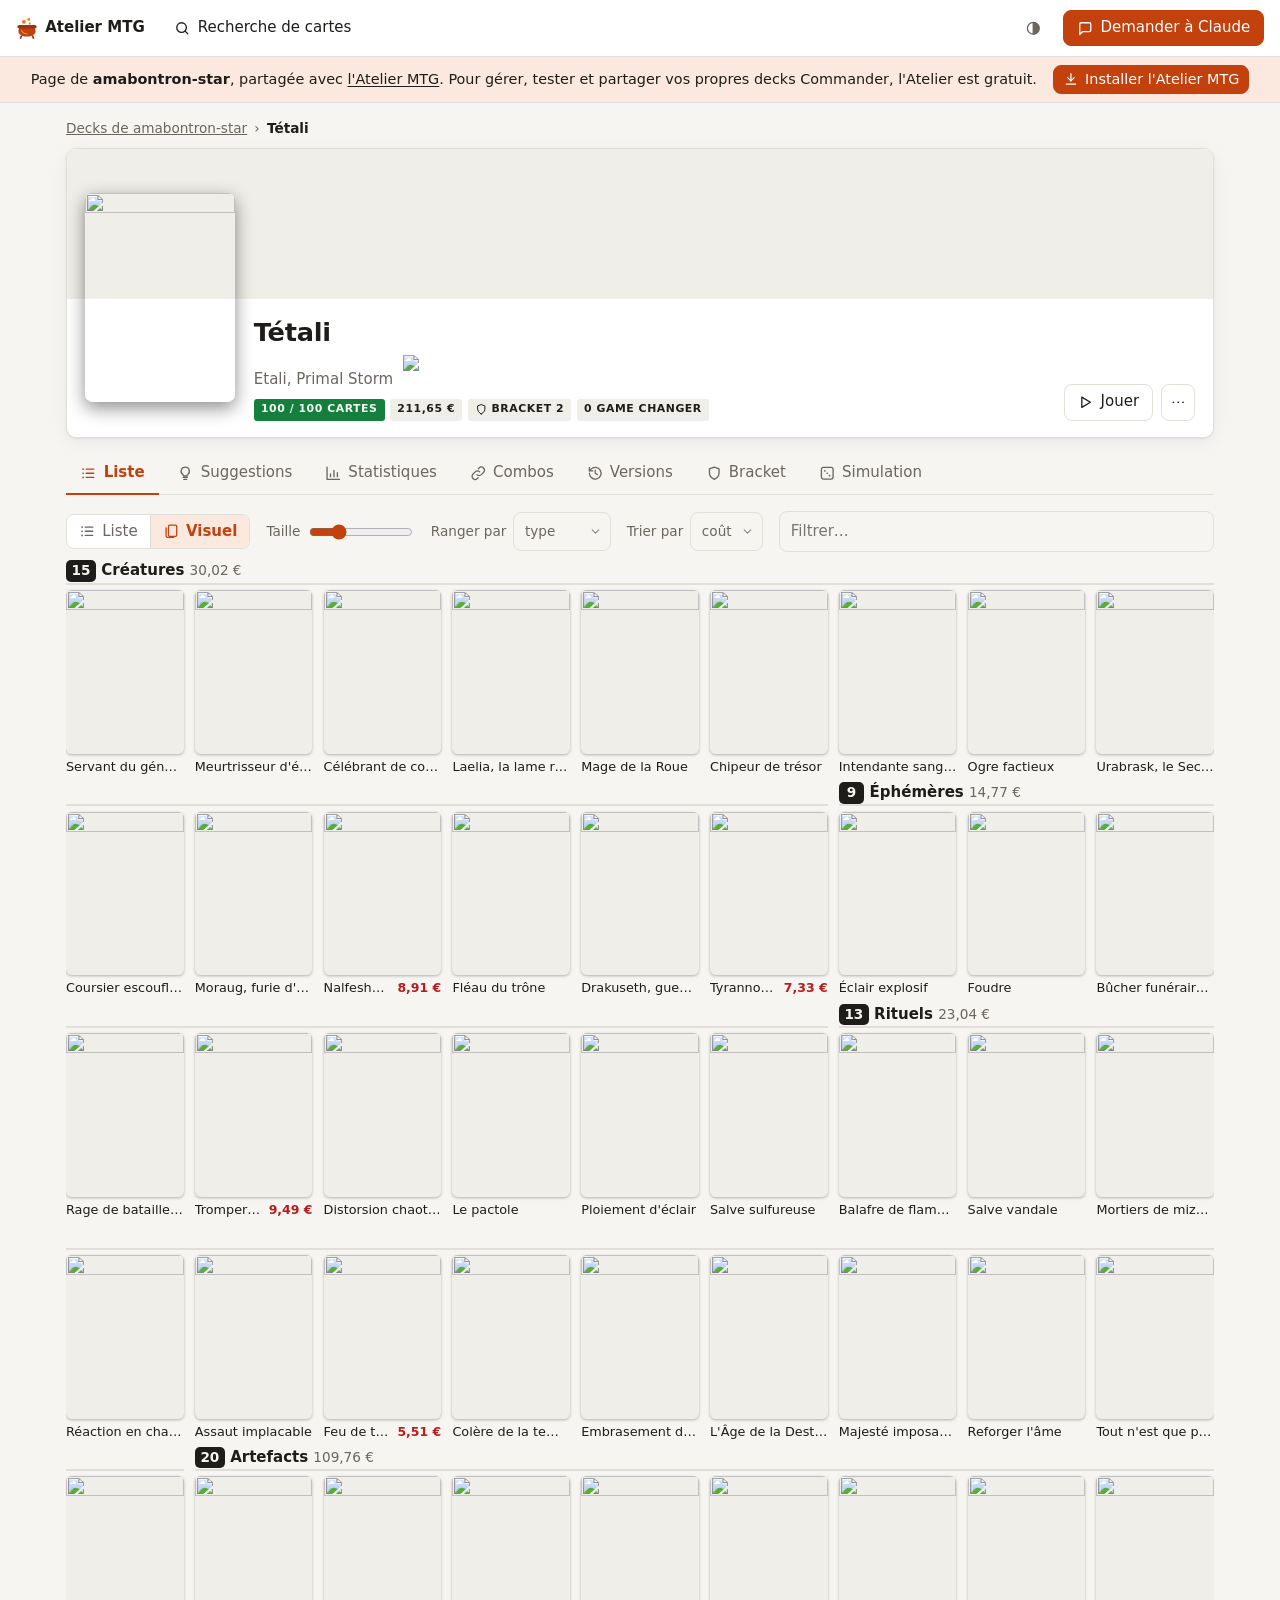
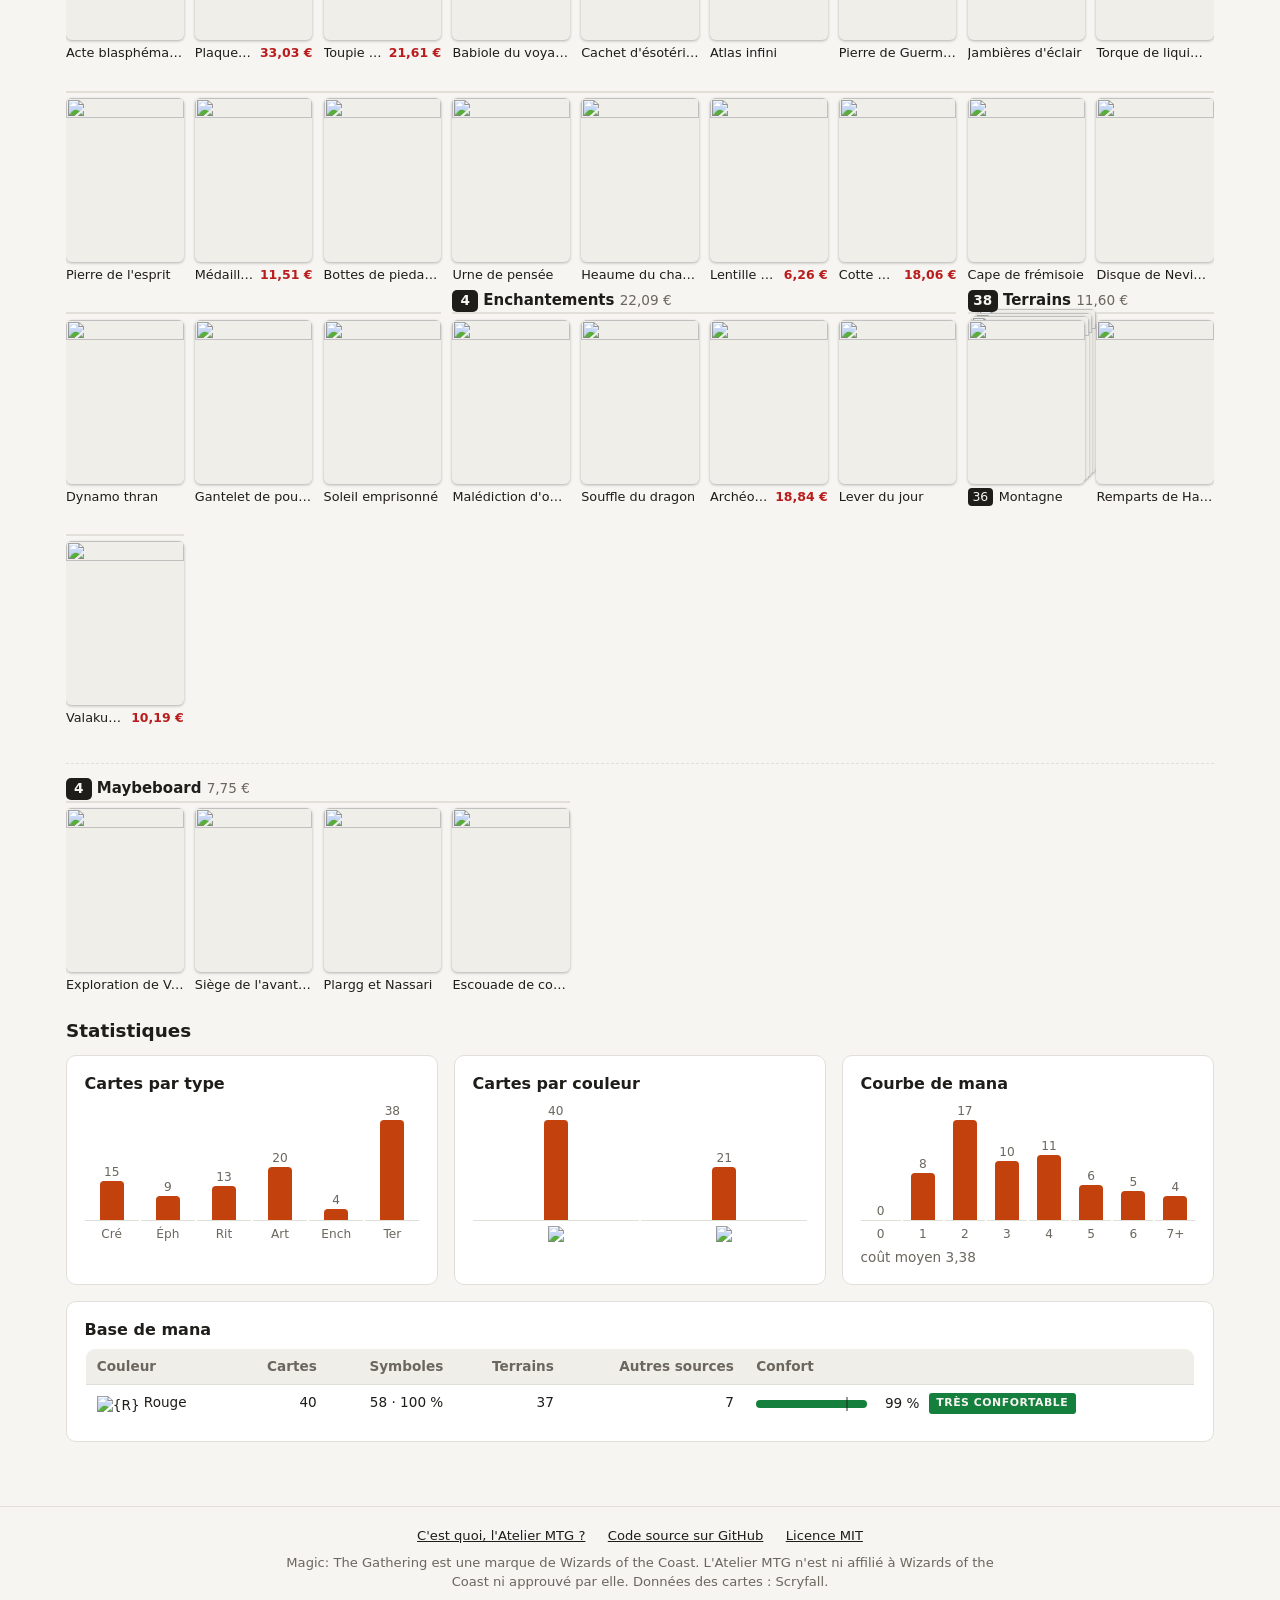
==== commit dc4d9215: "Partage : Tétali" ====
--- a/tetali/index.html
+++ b/tetali/index.html
@@ -50,7 +50,7 @@
   <div id="bulle" class="bulle" role="tooltip" hidden></div>
   <div id="fiche-survol" class="fiche-survol" role="tooltip" hidden></div>
   <div id="toast" class="toast" hidden></div>
-  <script src="donnees.js?v=36ec52206e"></script>
+  <script src="donnees.js?v=fc86877106"></script>
   <script src="app.js?v=e1c7c153cd"></script>
 </body>
 </html>
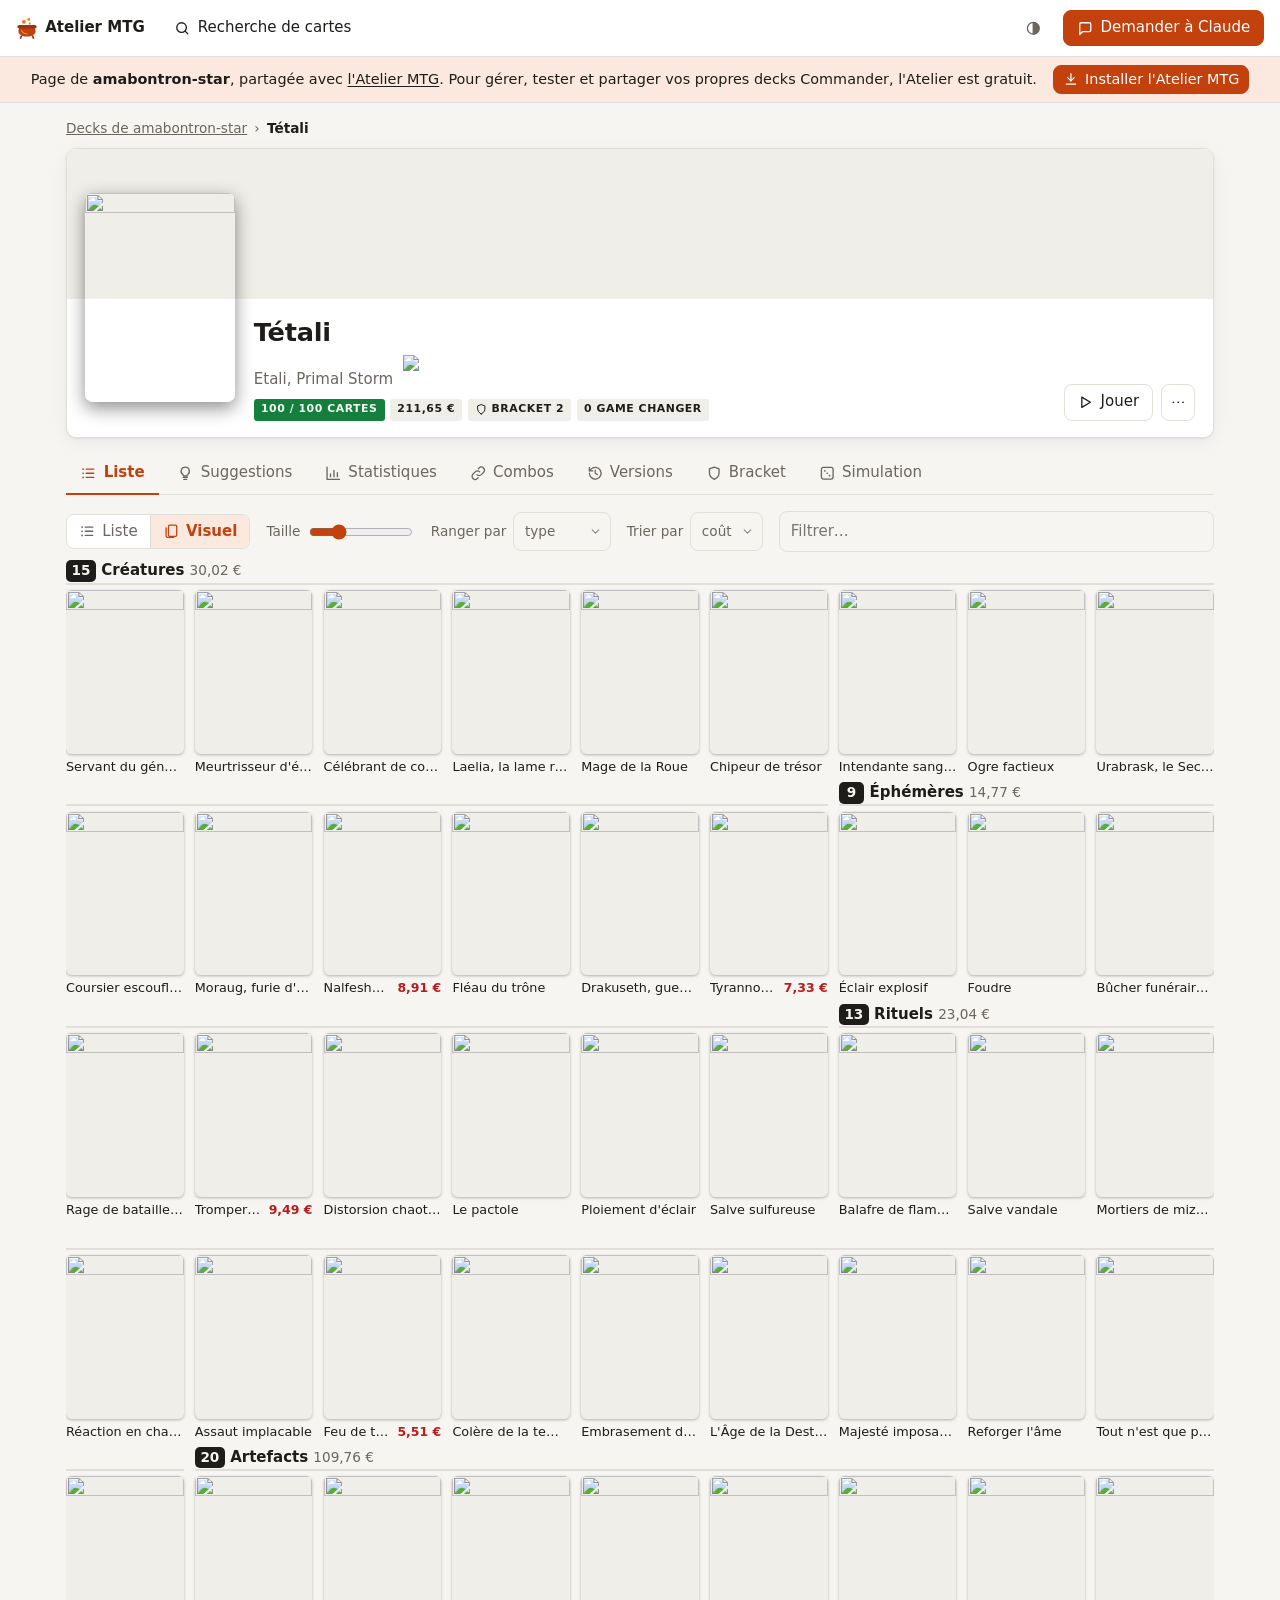
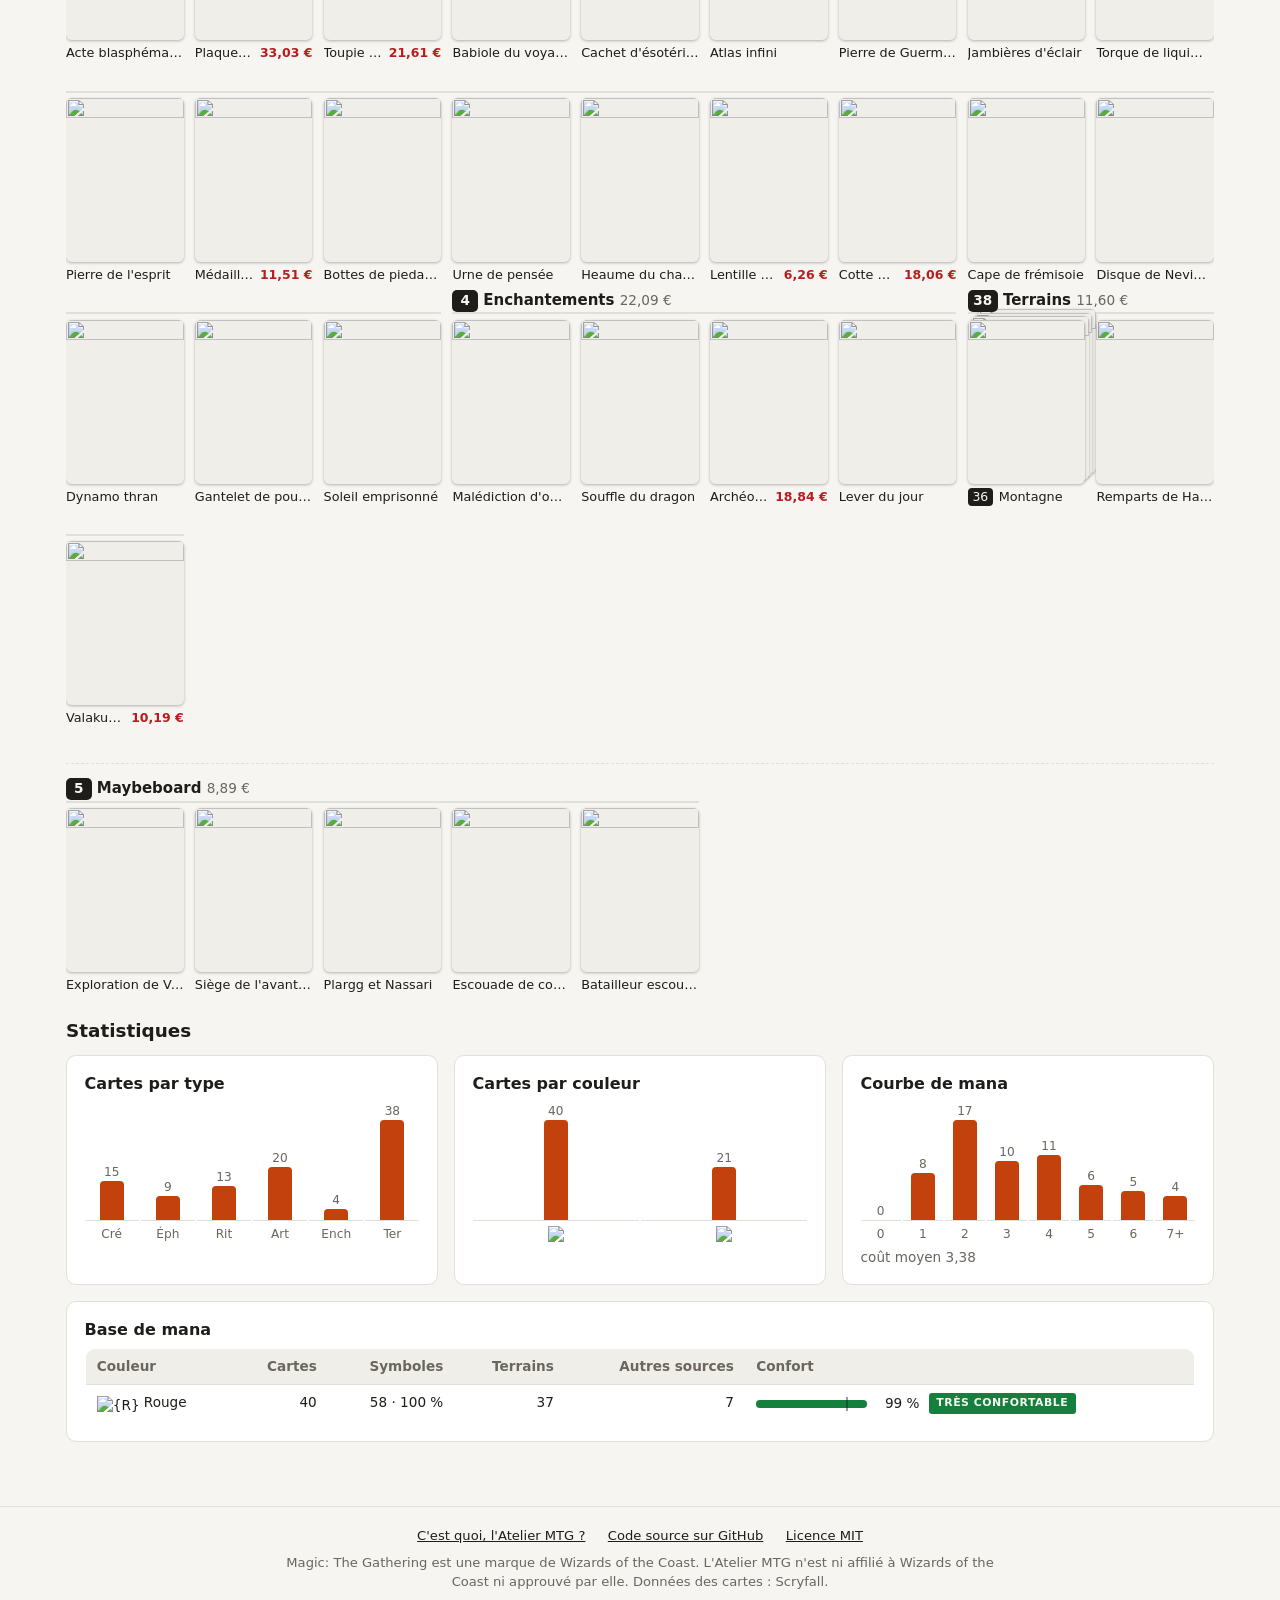
==== commit 6e250a87: "Partage : Tétali" ====
--- a/tetali/index.html
+++ b/tetali/index.html
@@ -50,7 +50,7 @@
   <div id="bulle" class="bulle" role="tooltip" hidden></div>
   <div id="fiche-survol" class="fiche-survol" role="tooltip" hidden></div>
   <div id="toast" class="toast" hidden></div>
-  <script src="donnees.js?v=fc86877106"></script>
+  <script src="donnees.js?v=077663436a"></script>
   <script src="app.js?v=e1c7c153cd"></script>
 </body>
 </html>
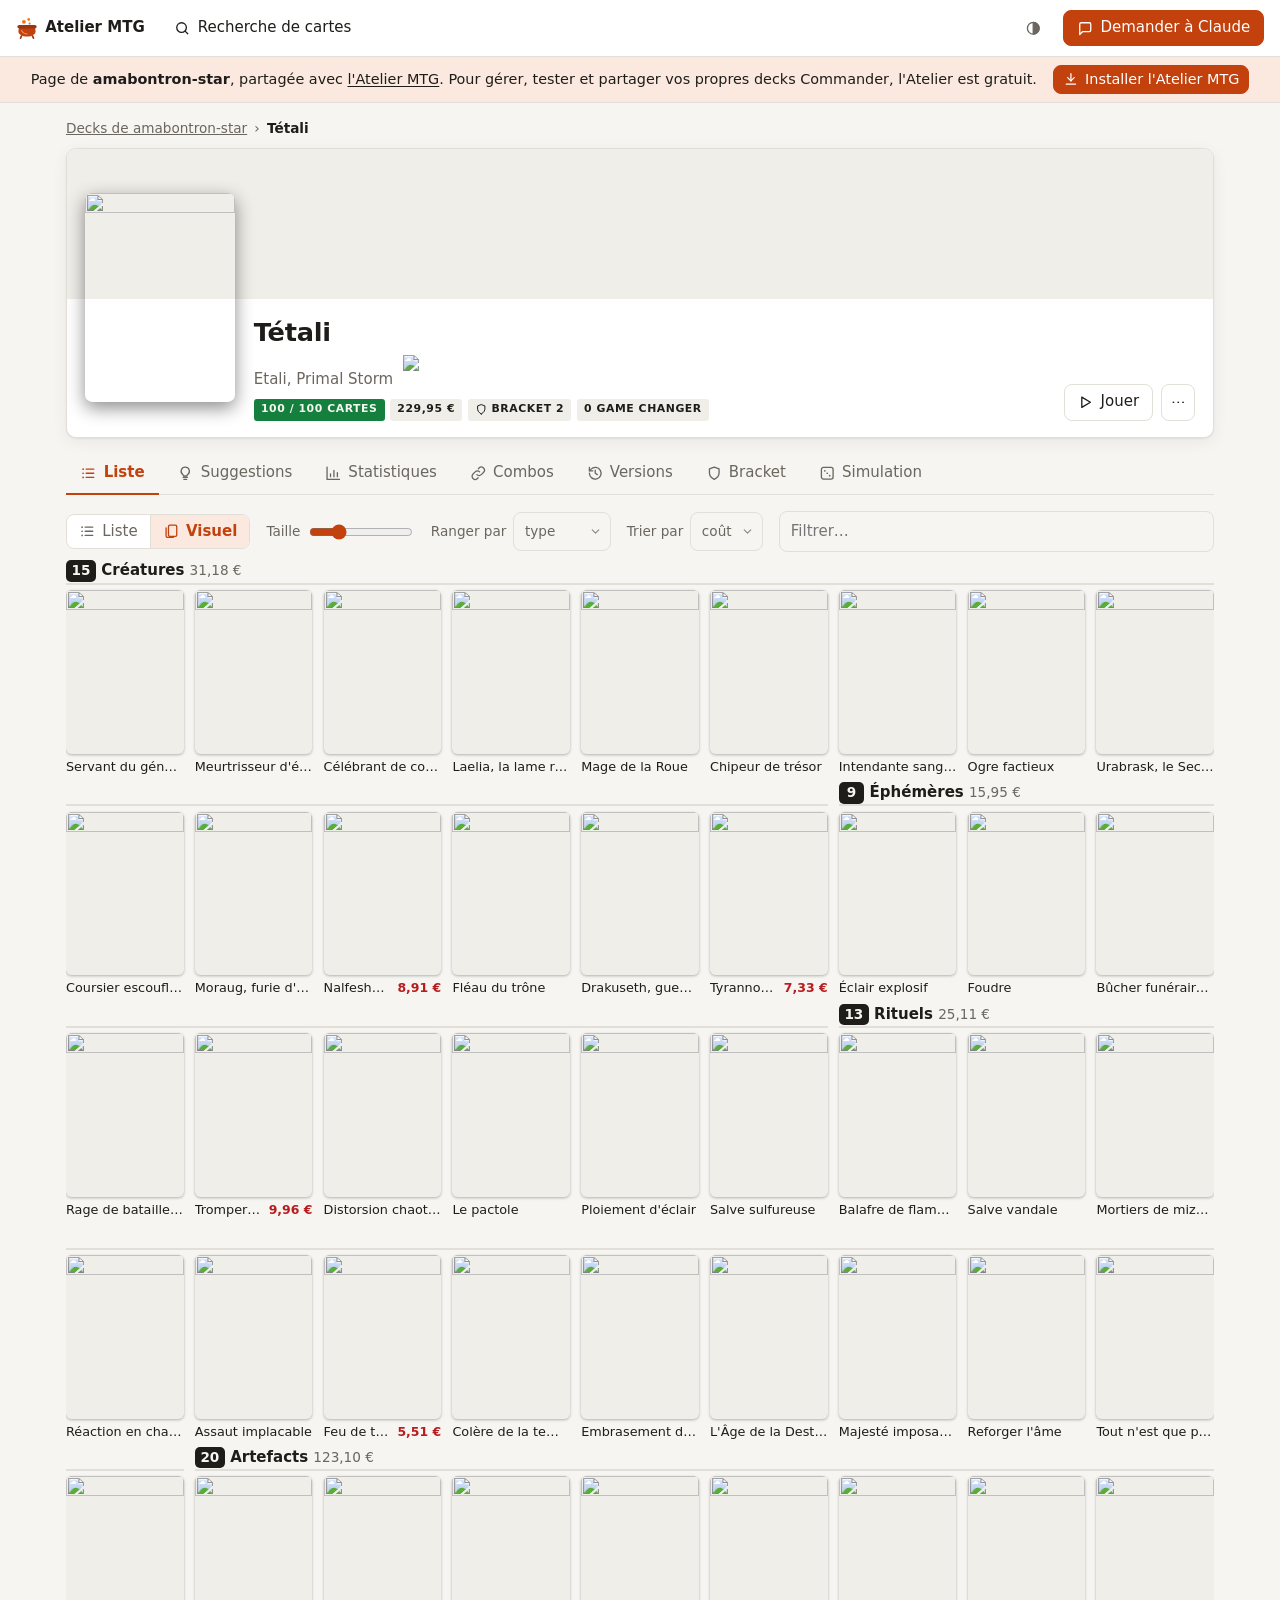
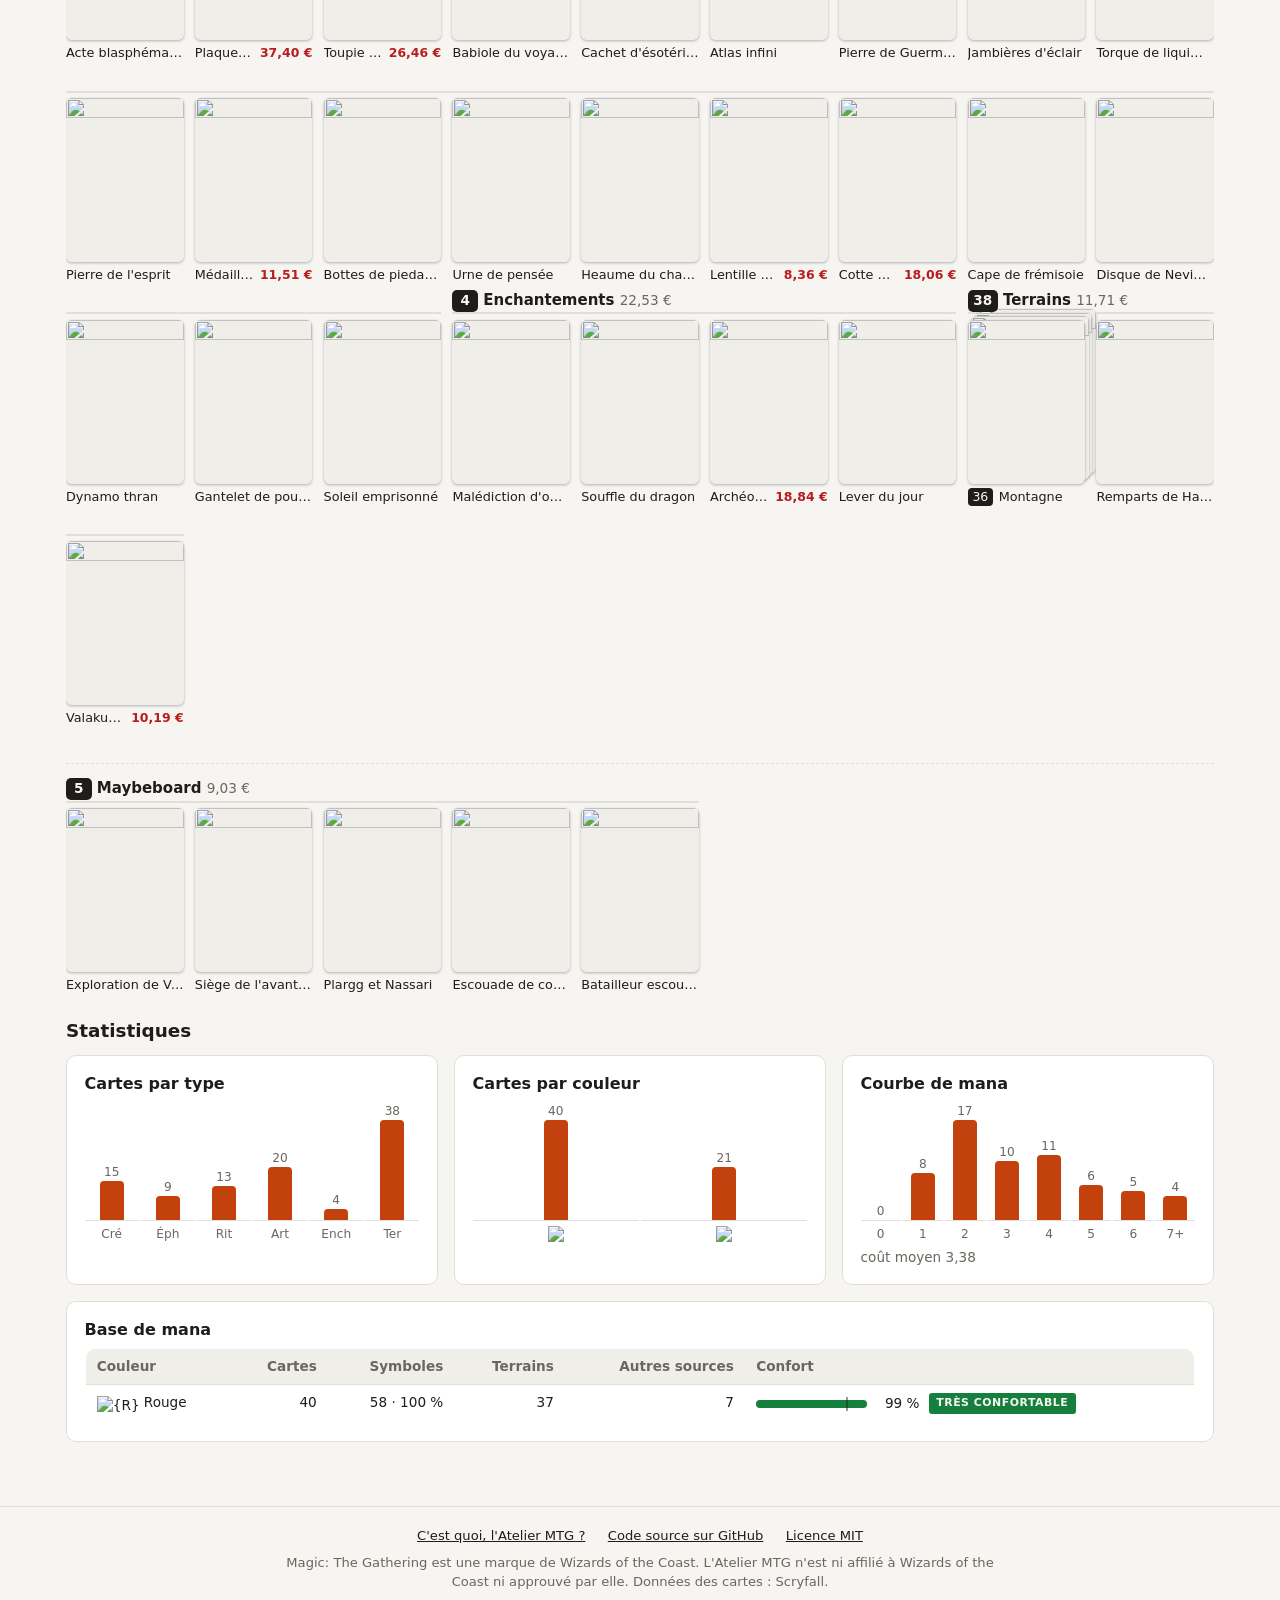
==== commit 5daa9974: "Partage : Tétali" ====
--- a/tetali/index.html
+++ b/tetali/index.html
@@ -4,7 +4,7 @@
   <meta charset="utf-8">
   <meta name="viewport" content="width=device-width, initial-scale=1">
   <title>Tétali : deck Commander mono-rouge, par amabontron-star</title>
-  <meta name="description" content="Deck Commander mono-rouge de 100 cartes autour de Etali, Primal Storm, pour 211,65 €, bracket 2 : liste, visuel, statistiques, combos et table de jeu pour le tester. Partagé par amabontron-star.">
+  <meta name="description" content="Deck Commander mono-rouge de 100 cartes autour de Etali, Primal Storm, pour 229,95 €, bracket 2 : liste, visuel, statistiques, combos et table de jeu pour le tester. Partagé par amabontron-star.">
   <link rel="canonical" href="https://amabontron-star.github.io/tetali/">
   <meta name="robots" content="noindex">
   <meta property="og:type" content="website">
@@ -12,15 +12,15 @@
   <meta property="og:locale" content="fr_FR">
   <meta property="og:url" content="https://amabontron-star.github.io/tetali/">
   <meta property="og:title" content="Tétali : deck Commander mono-rouge, par amabontron-star">
-  <meta property="og:description" content="Deck Commander mono-rouge de 100 cartes autour de Etali, Primal Storm, pour 211,65 €, bracket 2 : liste, visuel, statistiques, combos et table de jeu pour le tester. Partagé par amabontron-star.">
-  <meta property="og:image" content="https://amabontron-star.github.io/tetali/partage.jpg?v=3d656be153">
+  <meta property="og:description" content="Deck Commander mono-rouge de 100 cartes autour de Etali, Primal Storm, pour 229,95 €, bracket 2 : liste, visuel, statistiques, combos et table de jeu pour le tester. Partagé par amabontron-star.">
+  <meta property="og:image" content="https://amabontron-star.github.io/tetali/partage.jpg?v=84d7d8ce73">
   <meta property="og:image:type" content="image/jpeg">
   <meta property="og:image:width" content="1200">
   <meta property="og:image:height" content="630">
   <meta property="og:image:alt" content="Tétali : carte de Etali, Primal Storm, couleurs et chiffres du deck">
   <meta name="twitter:card" content="summary_large_image">
   <link rel="icon" href="data:image/svg+xml,%3Csvg xmlns='http://www.w3.org/2000/svg' viewBox='0 0 32 32'%3E%3Ccircle cx='11.5' cy='7' r='2.8' fill='%23f97316'/%3E%3Ccircle cx='18.5' cy='3.6' r='2' fill='%23f97316'/%3E%3Ccircle cx='19.8' cy='9.6' r='1.6' fill='%23f97316'/%3E%3Cpath d='M8 27.5 6.6 30.6M24 27.5l1.4 3.1' stroke='%239a3412' stroke-width='2.4' stroke-linecap='round'/%3E%3Cpath d='M5 15h22c1 1.9 1.5 3.7 1.5 5.7 0 4.6-5.4 7.8-12.5 7.8S3.5 25.3 3.5 20.7c0-2 .5-3.8 1.5-5.7z' fill='%23c2410c'/%3E%3Crect x='2' y='11.5' width='28' height='5.2' rx='2.6' fill='%239a3412'/%3E%3Cpath d='M8 19.5c1.5 3.5 4.2 5 8 5' stroke='%23fdba74' stroke-width='1.6' fill='none' stroke-linecap='round' opacity='.7'/%3E%3C/svg%3E">
-  <link rel="stylesheet" href="style.css?v=aef4d9f4a8">
+  <link rel="stylesheet" href="style.css?v=e07b21aed3">
 </head>
 <body>
   <header class="barre">
@@ -50,7 +50,7 @@
   <div id="bulle" class="bulle" role="tooltip" hidden></div>
   <div id="fiche-survol" class="fiche-survol" role="tooltip" hidden></div>
   <div id="toast" class="toast" hidden></div>
-  <script src="donnees.js?v=077663436a"></script>
-  <script src="app.js?v=e1c7c153cd"></script>
+  <script src="donnees.js?v=3d60e2ed18"></script>
+  <script src="app.js?v=d1e73a4148"></script>
 </body>
 </html>
--- a/tetali/style.css
+++ b/tetali/style.css
@@ -835,7 +835,12 @@
   border-top: 1px solid var(--bord); }
 .a-propos h3 { font-size: 1rem; margin: 1.4rem 0 .3rem; }
 .a-propos p { margin: .6rem 0; }
-.a-propos .chapeau { font-size: 1.15rem; line-height: 1.5; color: var(--texte); border-left: 3px solid var(--accent); padding-left: .9rem; margin: .4rem 0 1rem; }
+/* ce qu'il faut retenir de la page : un bandeau sur toute la largeur, la promesse (local, sans compte) en grand */
+.ap-bandeau { width: min(1100px, calc(100vw - 2rem)); position: relative; left: 50%; transform: translateX(-50%); margin: 1.2rem 0 2rem;
+  padding: 1.8rem 1rem; text-align: center; background: var(--surface); border-top: 1px solid var(--bord); border-bottom: 1px solid var(--bord); }
+.ap-bandeau p { max-width: 44rem; margin: 0 auto; color: var(--texte-2); }
+.ap-bandeau .ap-promesse { margin-bottom: .6rem; font-size: 1.7rem; font-weight: 800; line-height: 1.25; color: var(--texte); }
+.ap-promesse em { font-style: normal; color: var(--accent); }
 .a-propos p a:not(.btn), .a-propos li a:not(.btn) { color: var(--accent); }
 .ap-signature { font-size: .85rem; color: var(--texte-2); margin-top: -.3rem !important; }
 .ap-sources, .ap-principes { padding-left: 1.2rem; }
@@ -969,6 +974,10 @@
 .opt-lignes > * { padding: .8rem 0; }
 .opt-lignes > * + * { border-top: 1px solid var(--bord); }
 .opt-lignes > :last-child { padding-bottom: 0; }
+#opt-github { display: grid; padding: 0; }          /* ses lignes (compte, sauvegarde) séparées comme les autres */
+#opt-github > * { padding: .8rem 0; }
+#opt-github > * + * { border-top: 1px solid var(--bord); }
+.opt-explication { margin: 0; font-size: .88rem; color: var(--texte-2); }
 .opt-champ { display: grid; gap: .4rem; }
 .opt-champ > span:first-child { font-size: .85rem; color: var(--texte-2); }
 .opt-euros { display: inline-flex; align-items: center; gap: .45rem; }
@@ -992,7 +1001,37 @@
 .gh-code { margin: 0 0 .6rem; font: 600 1.9rem/1.2 ui-monospace, "Cascadia Mono", Consolas, monospace; letter-spacing: .12em;
   user-select: all; }
 .gh-action { margin-top: 1rem; }
-.gh-pourquoi { margin: 0 0 1rem; color: var(--texte-2); }
+/* ce qu'est GitHub, avant de s'y connecter : ses deux usages, chacun avec son icône */
+.gh-contexte { margin: .3rem 0 .9rem; font-weight: 600; }
+.gh-presente { padding: .9rem 1rem; border-radius: var(--rayon); background: var(--surface-2); }
+.gh-presente > p { margin: 0 0 .7rem; }
+.gh-usages { list-style: none; margin: 0; padding: 0; display: grid; gap: .7rem; }
+.gh-usages li { display: grid; grid-template-columns: 1.4rem 1fr; gap: .6rem; align-items: start; line-height: 1.45; }
+.gh-usages .ico { width: 1.25rem; height: 1.25rem; margin-top: .1rem; color: var(--accent); }
+.gh-compte { margin: .9rem 0 0; font-size: .88rem; color: var(--texte-2); }
+/* sauvegarde en ligne : le résultat, les decks d'une sauvegarde à récupérer */
+.sv-ok { display: grid; grid-template-columns: 1.6rem 1fr; gap: .6rem; align-items: start; line-height: 1.45; }
+.sv-ok .ico { width: 1.5rem; height: 1.5rem; color: var(--bon); }
+.sv-decks { line-height: 1.6; }
+.opt-sauvegarde { display: flex; flex-wrap: wrap; align-items: center; gap: .2rem .8rem; margin-top: -.3rem; }
+.opt-sauvegarde a { color: var(--texte-2); }
+/* accueil : vide, les deux façons de commencer ; sinon, l'état de la sauvegarde ou le bandeau qui la propose */
+.accueil-vide { display: grid; grid-template-columns: repeat(auto-fit, minmax(16rem, 1fr)); gap: 1rem; margin-top: 1.4rem; max-width: 46rem; }
+.av-choix { display: grid; gap: .45rem; justify-items: start; align-content: start; text-align: left; padding: 1.3rem 1.3rem 1.4rem; cursor: pointer;
+  font: inherit; color: var(--texte); background: var(--surface); border: 1px solid var(--bord); border-radius: var(--rayon); }
+.av-choix:hover, .av-choix:focus-visible { border-color: var(--accent); }
+.av-choix .ico { width: 1.6rem; height: 1.6rem; color: var(--accent); }
+.av-choix strong { font-size: 1.1rem; }
+.av-choix span { font-size: .88rem; color: var(--texte-2); line-height: 1.45; }
+#etat-sauvegarde { margin-right: auto; align-self: center; }
+.etat-sauvegarde { display: inline-flex; align-items: center; gap: .35rem; font-size: .82rem; color: var(--texte-2); text-decoration: none; }
+.etat-sauvegarde .ico { width: 1rem; height: 1rem; color: var(--bon); }
+.etat-sauvegarde:hover { color: var(--texte); }
+.etat-sauvegarde.en-echec, .etat-sauvegarde.en-echec .ico { color: var(--alerte); }
+.bandeau-sauvegarde { display: flex; flex-wrap: wrap; align-items: center; gap: .6rem 1rem; margin-top: 1rem; padding: .75rem 1rem;
+  border: 1px solid var(--bord); border-radius: var(--rayon); background: var(--surface); }
+.bandeau-sauvegarde > .ico { width: 1.3rem; height: 1.3rem; color: var(--accent); flex: none; }
+.bandeau-sauvegarde p { flex: 1 1 18rem; margin: 0; }
 .gh-attente { display: flex; align-items: center; gap: .5rem; margin: .8rem 0 0; color: var(--texte-2); }
 .gh-attente::before { content: ""; width: .9rem; height: .9rem; border-radius: 50%; border: 2px solid currentColor;
   border-right-color: transparent; animation: maj-roue .9s linear infinite; }
@@ -1083,3 +1122,37 @@
   .sim-grille, .sim-grille.sim-deux { grid-template-columns: 1fr; gap: .25rem; }
   .sim-nom { margin-top: .7rem; }
 }
+
+/* ---------------------------------------------------------------- proxies à imprimer : des feuilles A4, 3 × 3 cartes
+   à la taille réelle (63 × 88 mm), bord à bord ; à l'écran, un aperçu ; à l'impression, rien d'autre que les feuilles */
+.px-outils { display: grid; gap: .8rem; margin-bottom: 1.2rem; }
+.px-reglages { display: flex; flex-wrap: wrap; align-items: center; gap: .6rem 1rem; }
+.px-reglages .px-compte { margin-left: auto; }
+.px-reglages select.champ { width: auto; }
+.px-feuilles { display: grid; justify-content: center; gap: 1.5rem; overflow-x: auto; padding-bottom: 1rem; }
+.px-feuille { width: 210mm; height: 297mm; display: grid; place-items: center; background: #fff; box-shadow: 0 2px 14px rgba(0, 0, 0, .35); }
+.px-grille { display: grid; grid-template-columns: repeat(3, 63mm); grid-auto-rows: 88mm; align-content: start; height: 264mm; }
+.px-carte { box-sizing: border-box; width: 63mm; height: 88mm; overflow: hidden; color: #000; background: #fff; }
+.px-image img { display: block; width: 100%; height: auto; }
+.px-texte { display: flex; flex-direction: column; padding: 2mm 2.3mm; border: .3mm solid #000;
+  font: var(--px-taille, 8.4pt)/1.28 Verdana, Arial, sans-serif; }
+.px-face { flex: 1 0 auto; display: flex; flex-direction: column; }
+.px-face + .px-face { margin-top: 1.5mm; padding-top: 1.5mm; border-top: .3mm dashed #000; }
+.px-tete { display: flex; justify-content: space-between; align-items: flex-start; gap: 1mm; font-size: 1.12em; font-weight: 700; }
+.px-tete .cout { flex: none; display: inline-flex; gap: .25mm; margin-top: .2mm; }
+.px-tete .cout img { width: 1em; height: 1em; }
+.px-type { margin: .8mm 0 1.6mm; padding-bottom: 1mm; border-bottom: .2mm solid #000; }
+.px-regles p { margin: 0 0 1.2mm; }
+.px-regles .sym-t { width: .95em; height: .95em; vertical-align: -.14em; }
+.px-regles .rappel { color: #000; }
+.px-force { align-self: flex-end; margin-top: auto; padding: .2mm 1.2mm; border: .2mm solid #000; font-size: 1.12em; font-weight: 700; }
+@media print {
+  @page { size: A4; margin: 0; }
+  body.impression { background: #fff; }
+  body.impression > :not(.cadre), body.impression .cadre > :not(#vue), body.impression .px-outils { display: none !important; }
+  body.impression .cadre { display: block; min-height: 0; }
+  body.impression #vue { max-width: none; margin: 0; padding: 0; }
+  body.impression .px-feuilles { display: block; overflow: visible; padding: 0; }
+  body.impression .px-feuille { height: 296mm; box-shadow: none; break-after: page; }
+  body.impression .px-feuille:last-child { break-after: auto; }
+}
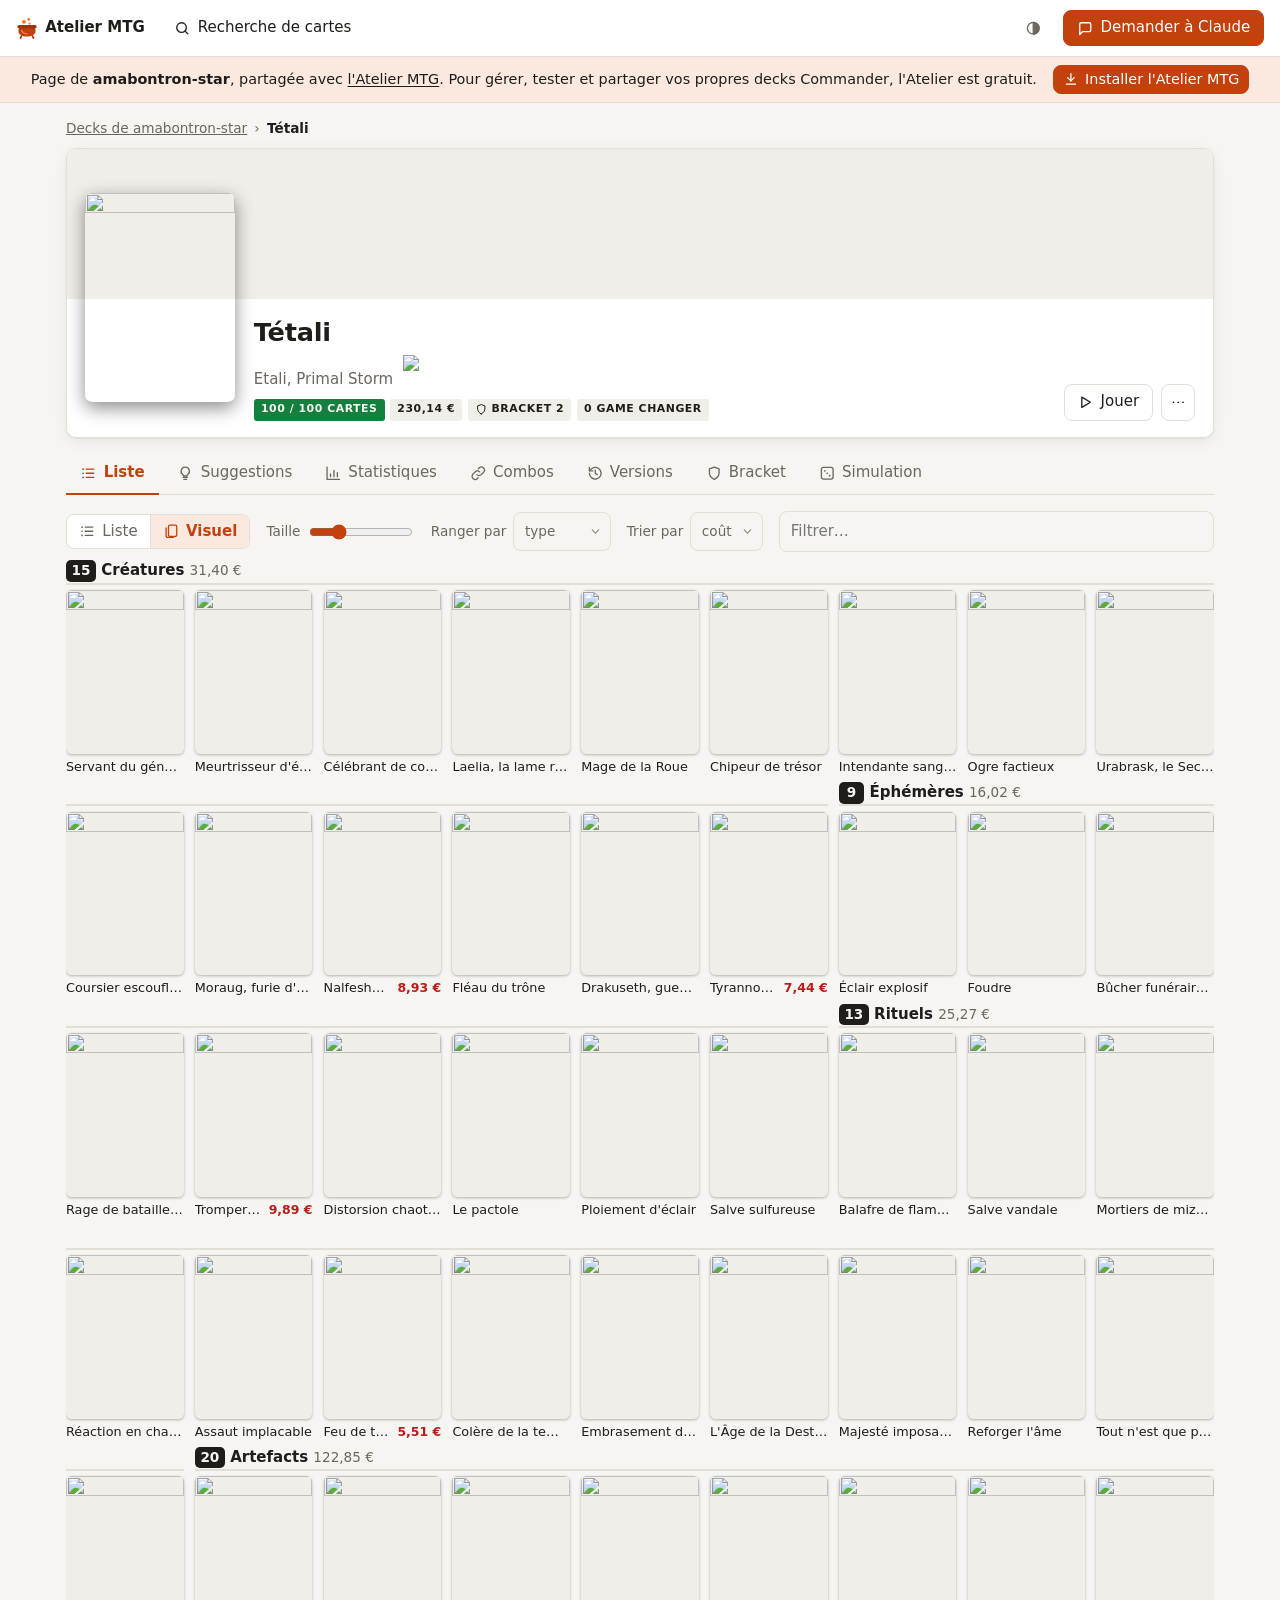
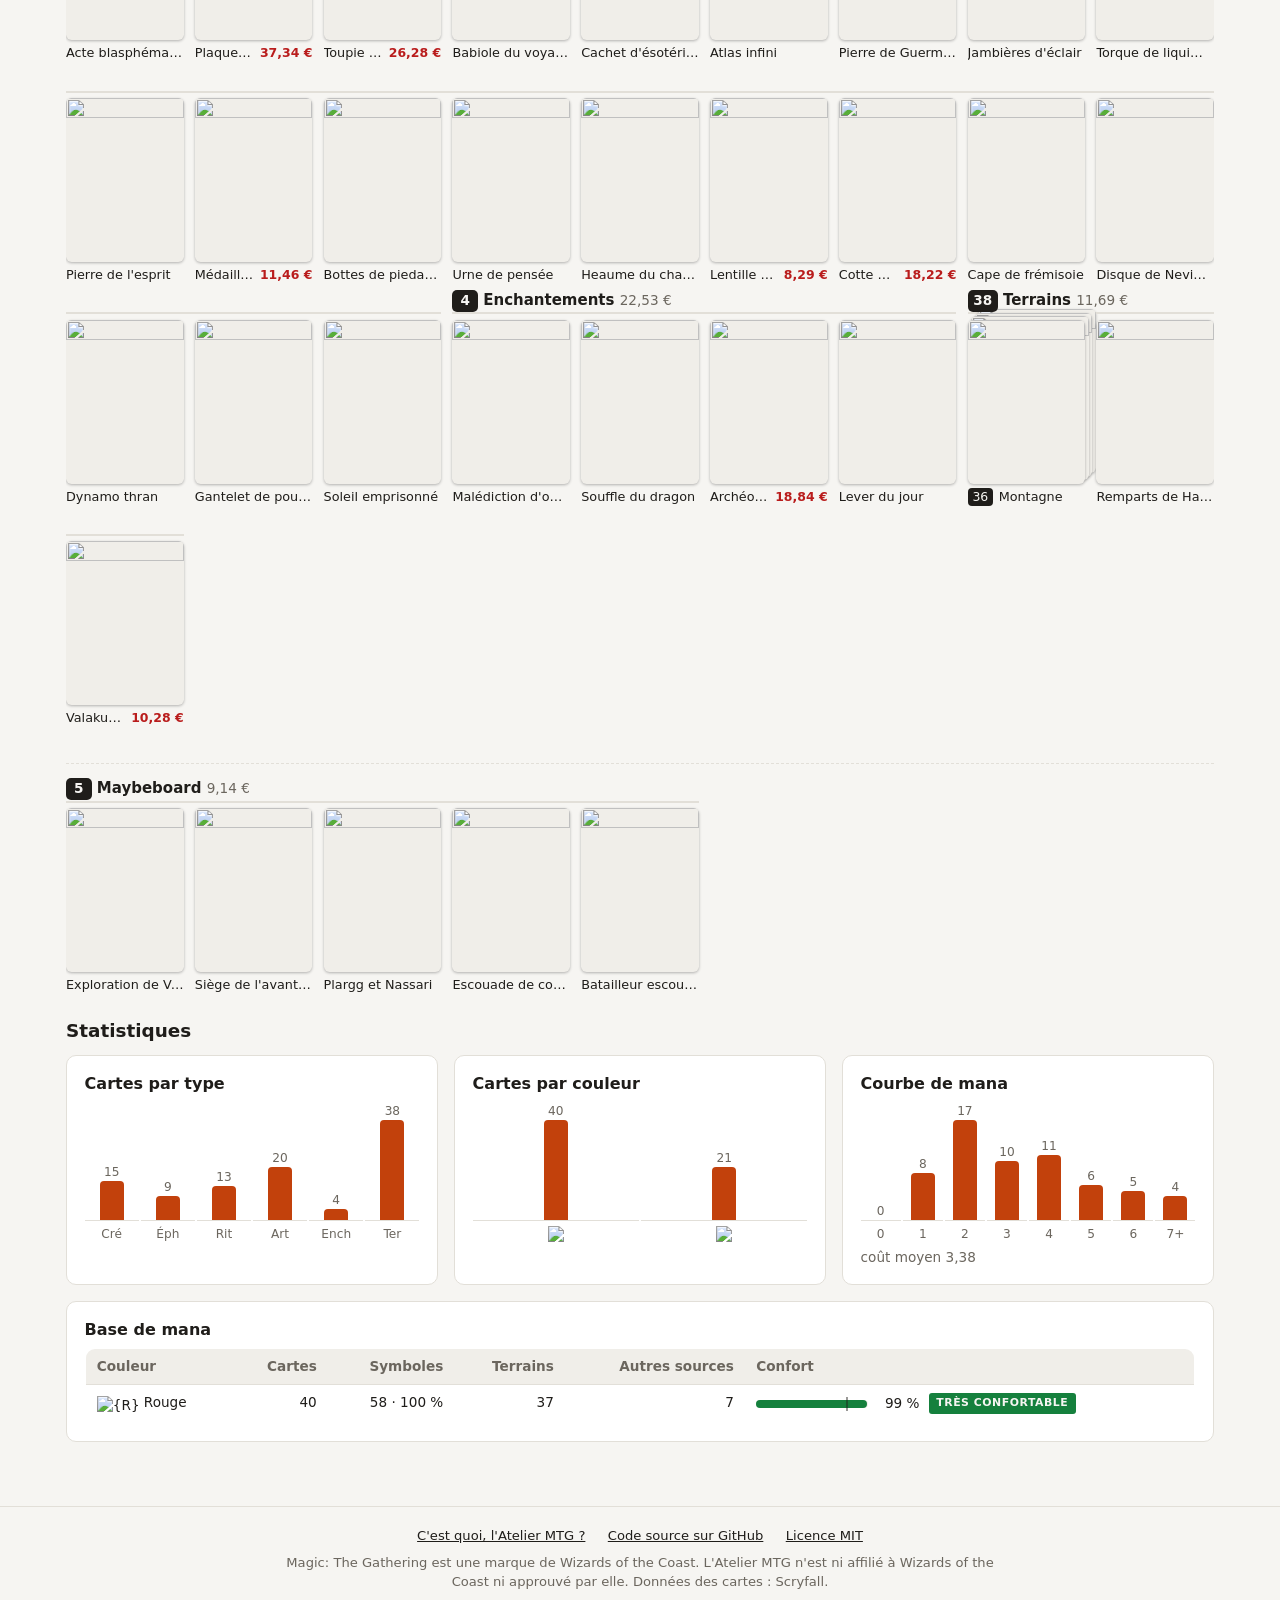
==== commit 7c984b28: "Partage : Tétali" ====
--- a/tetali/index.html
+++ b/tetali/index.html
@@ -4,7 +4,7 @@
   <meta charset="utf-8">
   <meta name="viewport" content="width=device-width, initial-scale=1">
   <title>Tétali : deck Commander mono-rouge, par amabontron-star</title>
-  <meta name="description" content="Deck Commander mono-rouge de 100 cartes autour de Etali, Primal Storm, pour 229,95 €, bracket 2 : liste, visuel, statistiques, combos et table de jeu pour le tester. Partagé par amabontron-star.">
+  <meta name="description" content="Deck Commander mono-rouge de 100 cartes autour de Etali, Primal Storm, pour 230,14 €, bracket 2 : liste, visuel, statistiques, combos et table de jeu pour le tester. Partagé par amabontron-star.">
   <link rel="canonical" href="https://amabontron-star.github.io/tetali/">
   <meta name="robots" content="noindex">
   <meta property="og:type" content="website">
@@ -12,8 +12,8 @@
   <meta property="og:locale" content="fr_FR">
   <meta property="og:url" content="https://amabontron-star.github.io/tetali/">
   <meta property="og:title" content="Tétali : deck Commander mono-rouge, par amabontron-star">
-  <meta property="og:description" content="Deck Commander mono-rouge de 100 cartes autour de Etali, Primal Storm, pour 229,95 €, bracket 2 : liste, visuel, statistiques, combos et table de jeu pour le tester. Partagé par amabontron-star.">
-  <meta property="og:image" content="https://amabontron-star.github.io/tetali/partage.jpg?v=84d7d8ce73">
+  <meta property="og:description" content="Deck Commander mono-rouge de 100 cartes autour de Etali, Primal Storm, pour 230,14 €, bracket 2 : liste, visuel, statistiques, combos et table de jeu pour le tester. Partagé par amabontron-star.">
+  <meta property="og:image" content="https://amabontron-star.github.io/tetali/partage.jpg?v=3d55331138">
   <meta property="og:image:type" content="image/jpeg">
   <meta property="og:image:width" content="1200">
   <meta property="og:image:height" content="630">
@@ -50,7 +50,7 @@
   <div id="bulle" class="bulle" role="tooltip" hidden></div>
   <div id="fiche-survol" class="fiche-survol" role="tooltip" hidden></div>
   <div id="toast" class="toast" hidden></div>
-  <script src="donnees.js?v=3d60e2ed18"></script>
+  <script src="donnees.js?v=28e2d9717a"></script>
   <script src="app.js?v=d1e73a4148"></script>
 </body>
 </html>
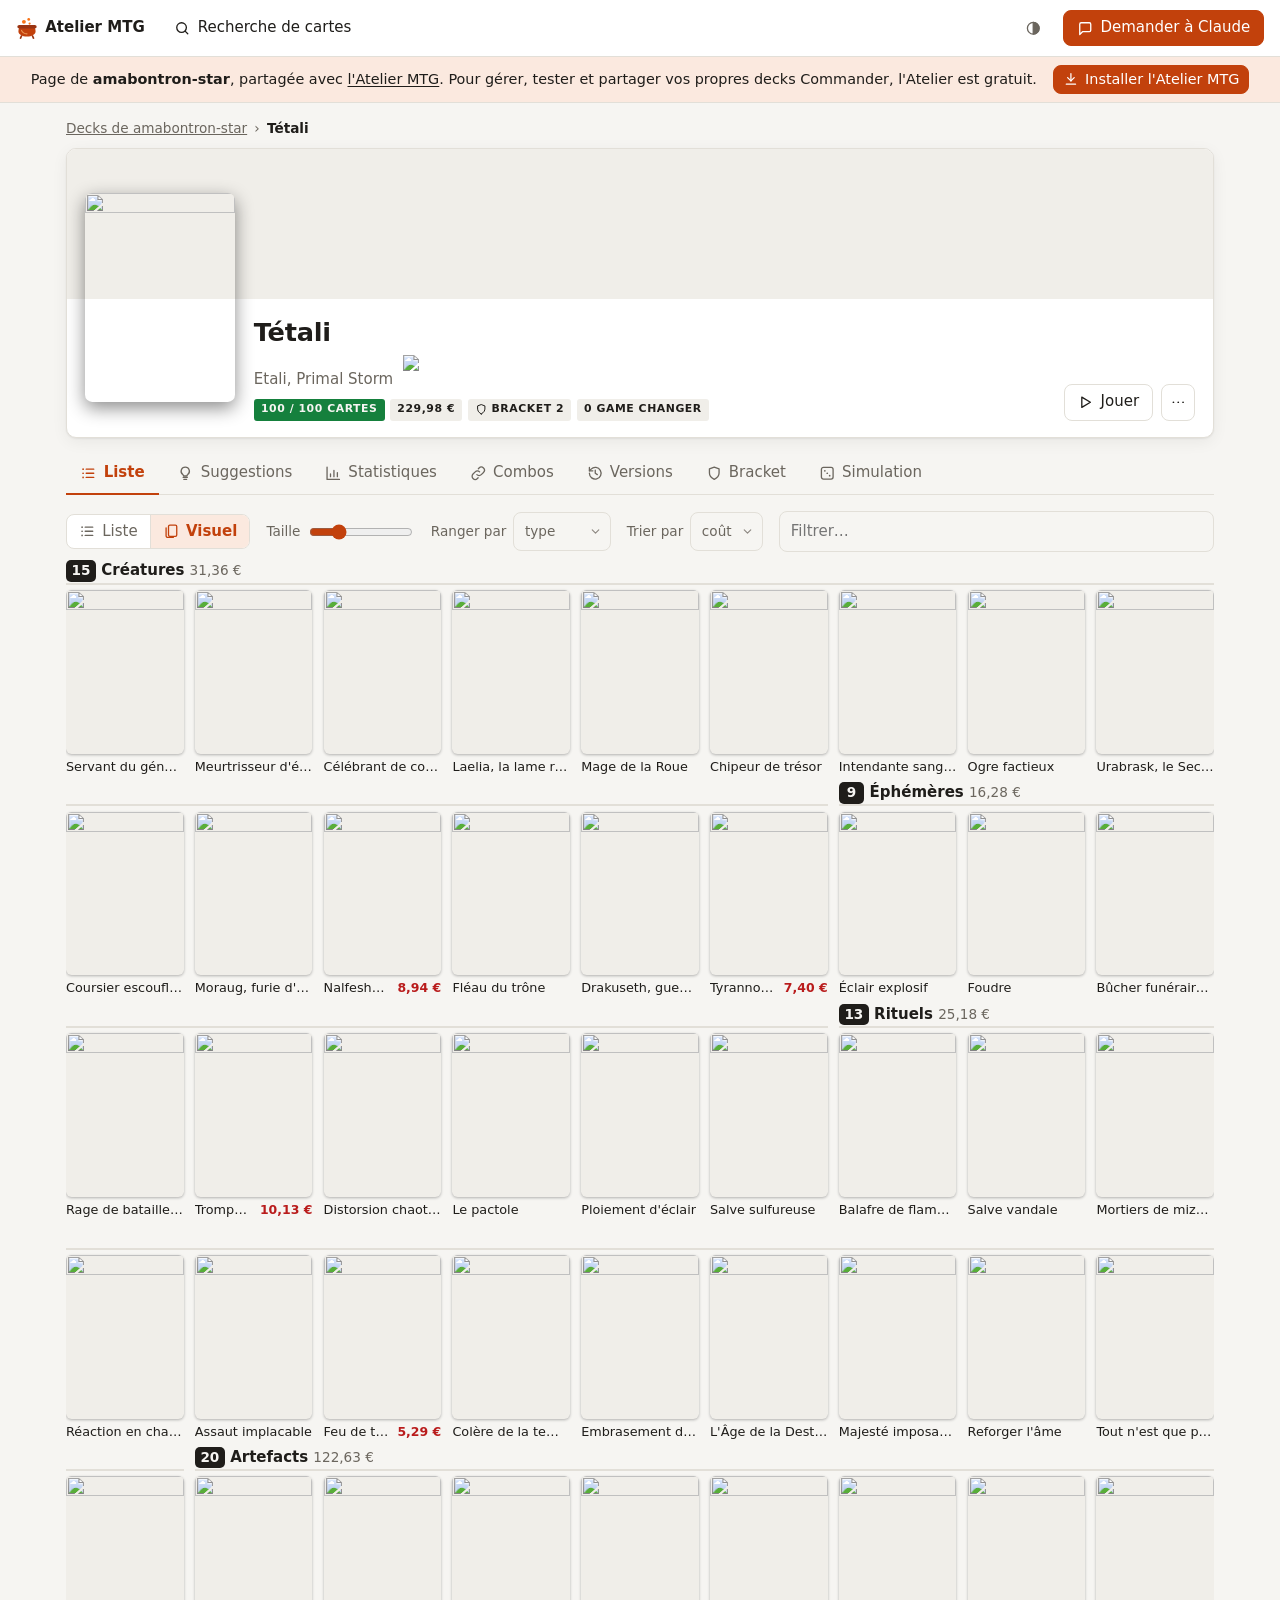
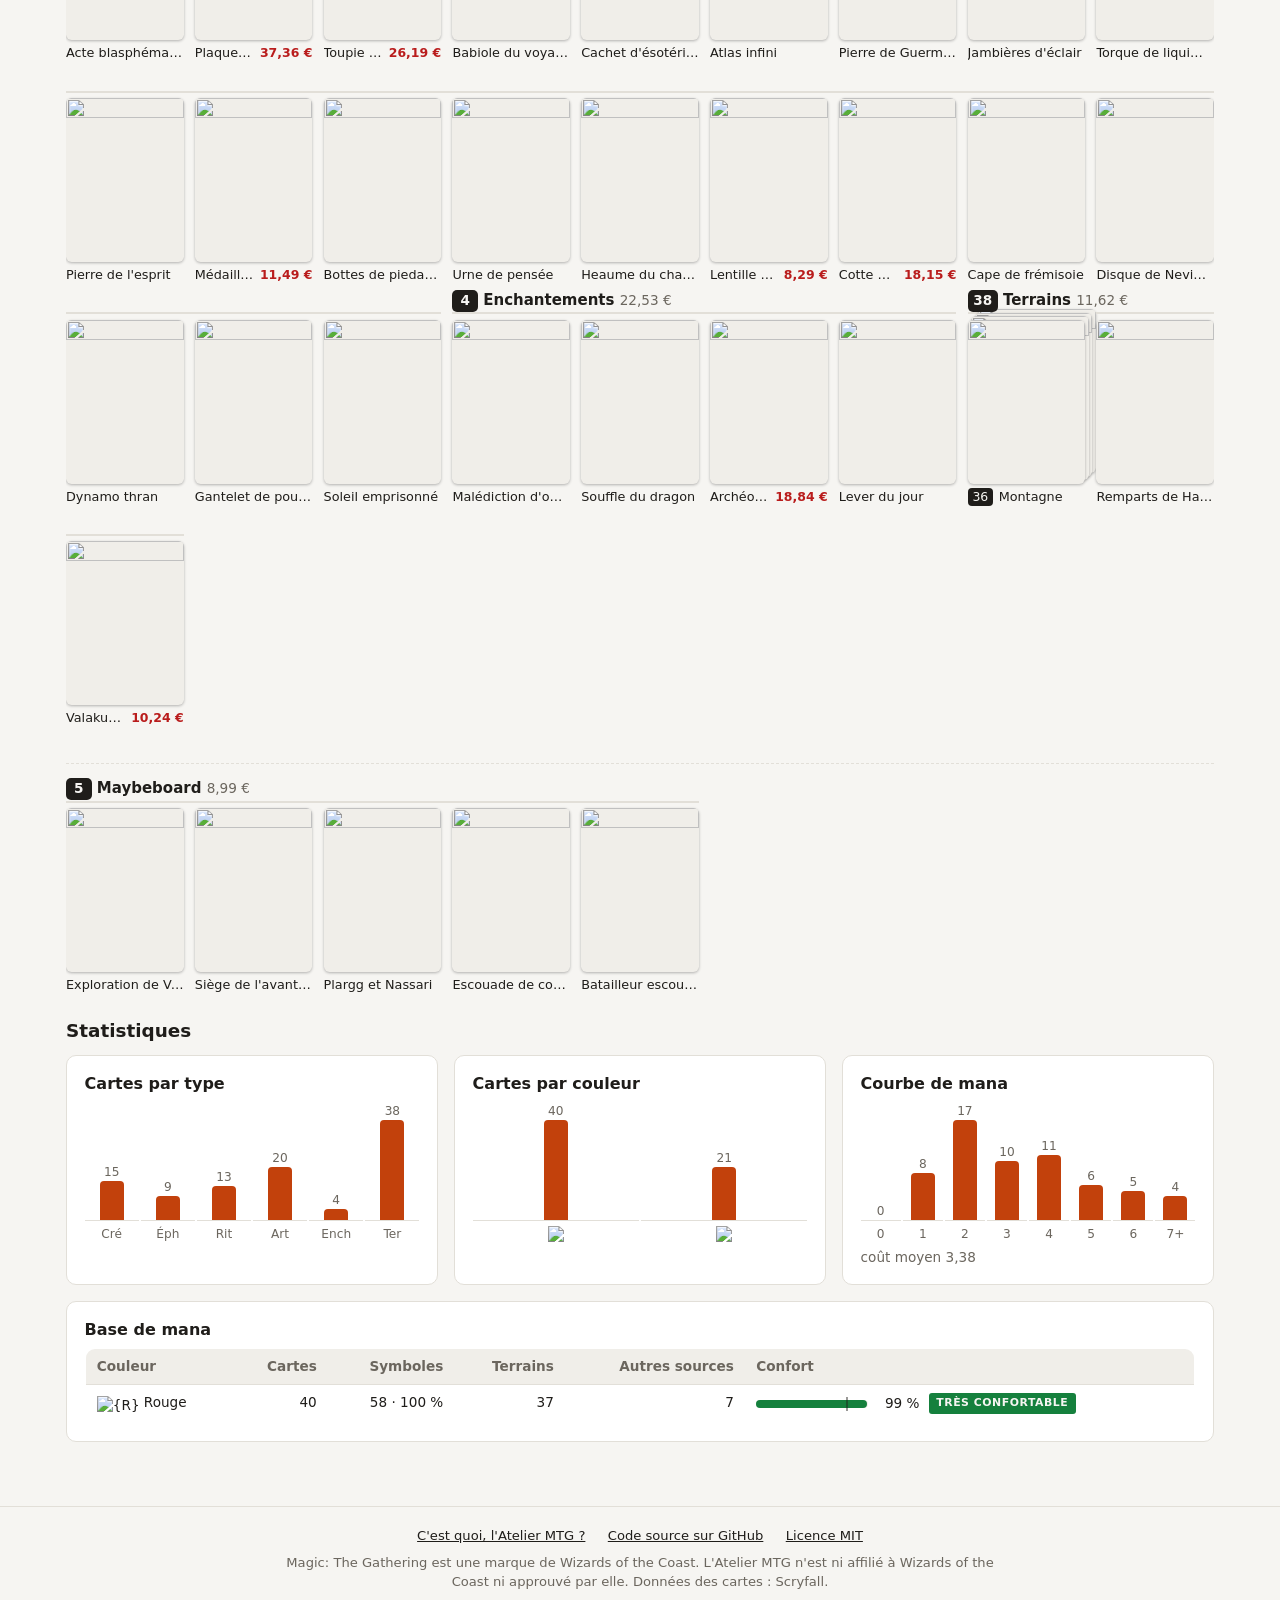
==== commit b0ac7629: "Partage : Tétali" ====
--- a/tetali/index.html
+++ b/tetali/index.html
@@ -4,7 +4,7 @@
   <meta charset="utf-8">
   <meta name="viewport" content="width=device-width, initial-scale=1">
   <title>Tétali : deck Commander mono-rouge, par amabontron-star</title>
-  <meta name="description" content="Deck Commander mono-rouge de 100 cartes autour de Etali, Primal Storm, pour 230,14 €, bracket 2 : liste, visuel, statistiques, combos et table de jeu pour le tester. Partagé par amabontron-star.">
+  <meta name="description" content="Deck Commander mono-rouge de 100 cartes autour de Etali, Primal Storm, pour 229,98 €, bracket 2 : liste, visuel, statistiques, combos et table de jeu pour le tester. Partagé par amabontron-star.">
   <link rel="canonical" href="https://amabontron-star.github.io/tetali/">
   <meta name="robots" content="noindex">
   <meta property="og:type" content="website">
@@ -12,8 +12,8 @@
   <meta property="og:locale" content="fr_FR">
   <meta property="og:url" content="https://amabontron-star.github.io/tetali/">
   <meta property="og:title" content="Tétali : deck Commander mono-rouge, par amabontron-star">
-  <meta property="og:description" content="Deck Commander mono-rouge de 100 cartes autour de Etali, Primal Storm, pour 230,14 €, bracket 2 : liste, visuel, statistiques, combos et table de jeu pour le tester. Partagé par amabontron-star.">
-  <meta property="og:image" content="https://amabontron-star.github.io/tetali/partage.jpg?v=3d55331138">
+  <meta property="og:description" content="Deck Commander mono-rouge de 100 cartes autour de Etali, Primal Storm, pour 229,98 €, bracket 2 : liste, visuel, statistiques, combos et table de jeu pour le tester. Partagé par amabontron-star.">
+  <meta property="og:image" content="https://amabontron-star.github.io/tetali/partage.jpg?v=c70fa01955">
   <meta property="og:image:type" content="image/jpeg">
   <meta property="og:image:width" content="1200">
   <meta property="og:image:height" content="630">
@@ -50,7 +50,7 @@
   <div id="bulle" class="bulle" role="tooltip" hidden></div>
   <div id="fiche-survol" class="fiche-survol" role="tooltip" hidden></div>
   <div id="toast" class="toast" hidden></div>
-  <script src="donnees.js?v=28e2d9717a"></script>
+  <script src="donnees.js?v=0555a80faa"></script>
   <script src="app.js?v=d1e73a4148"></script>
 </body>
 </html>
